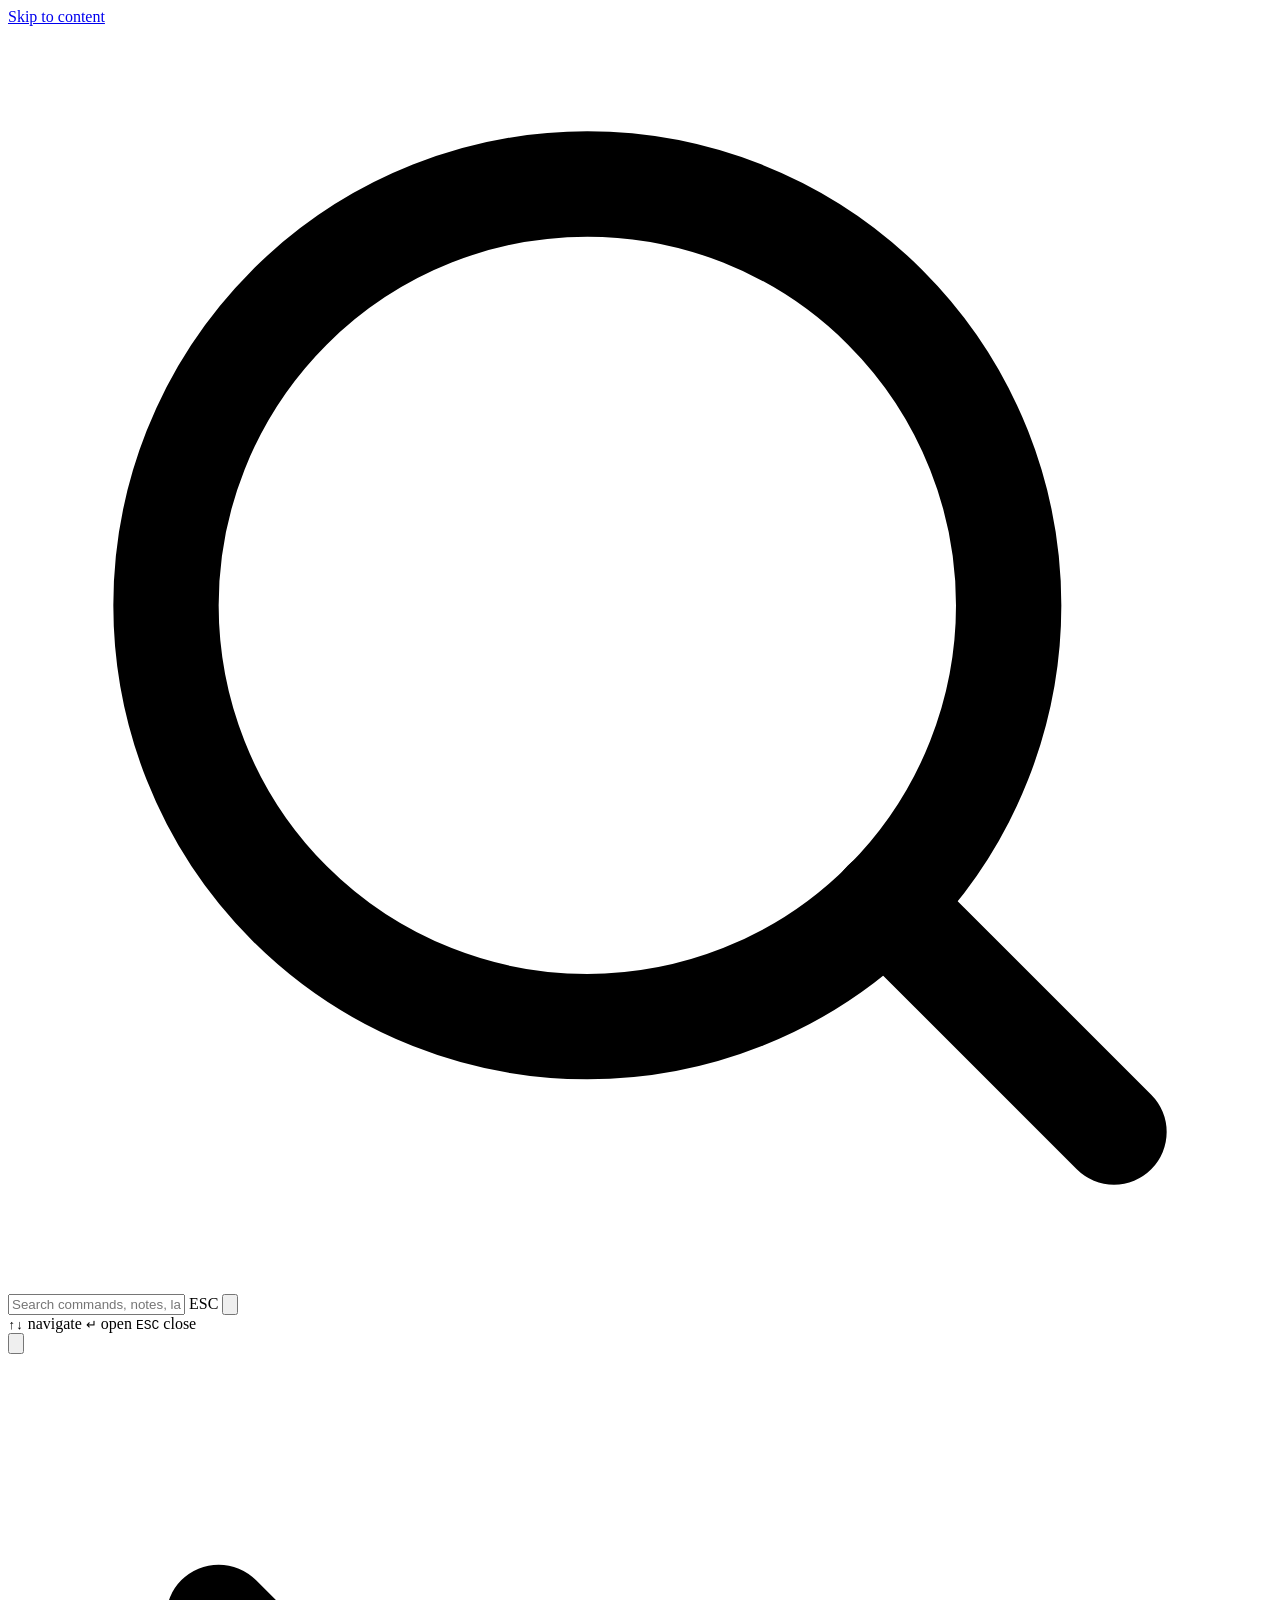
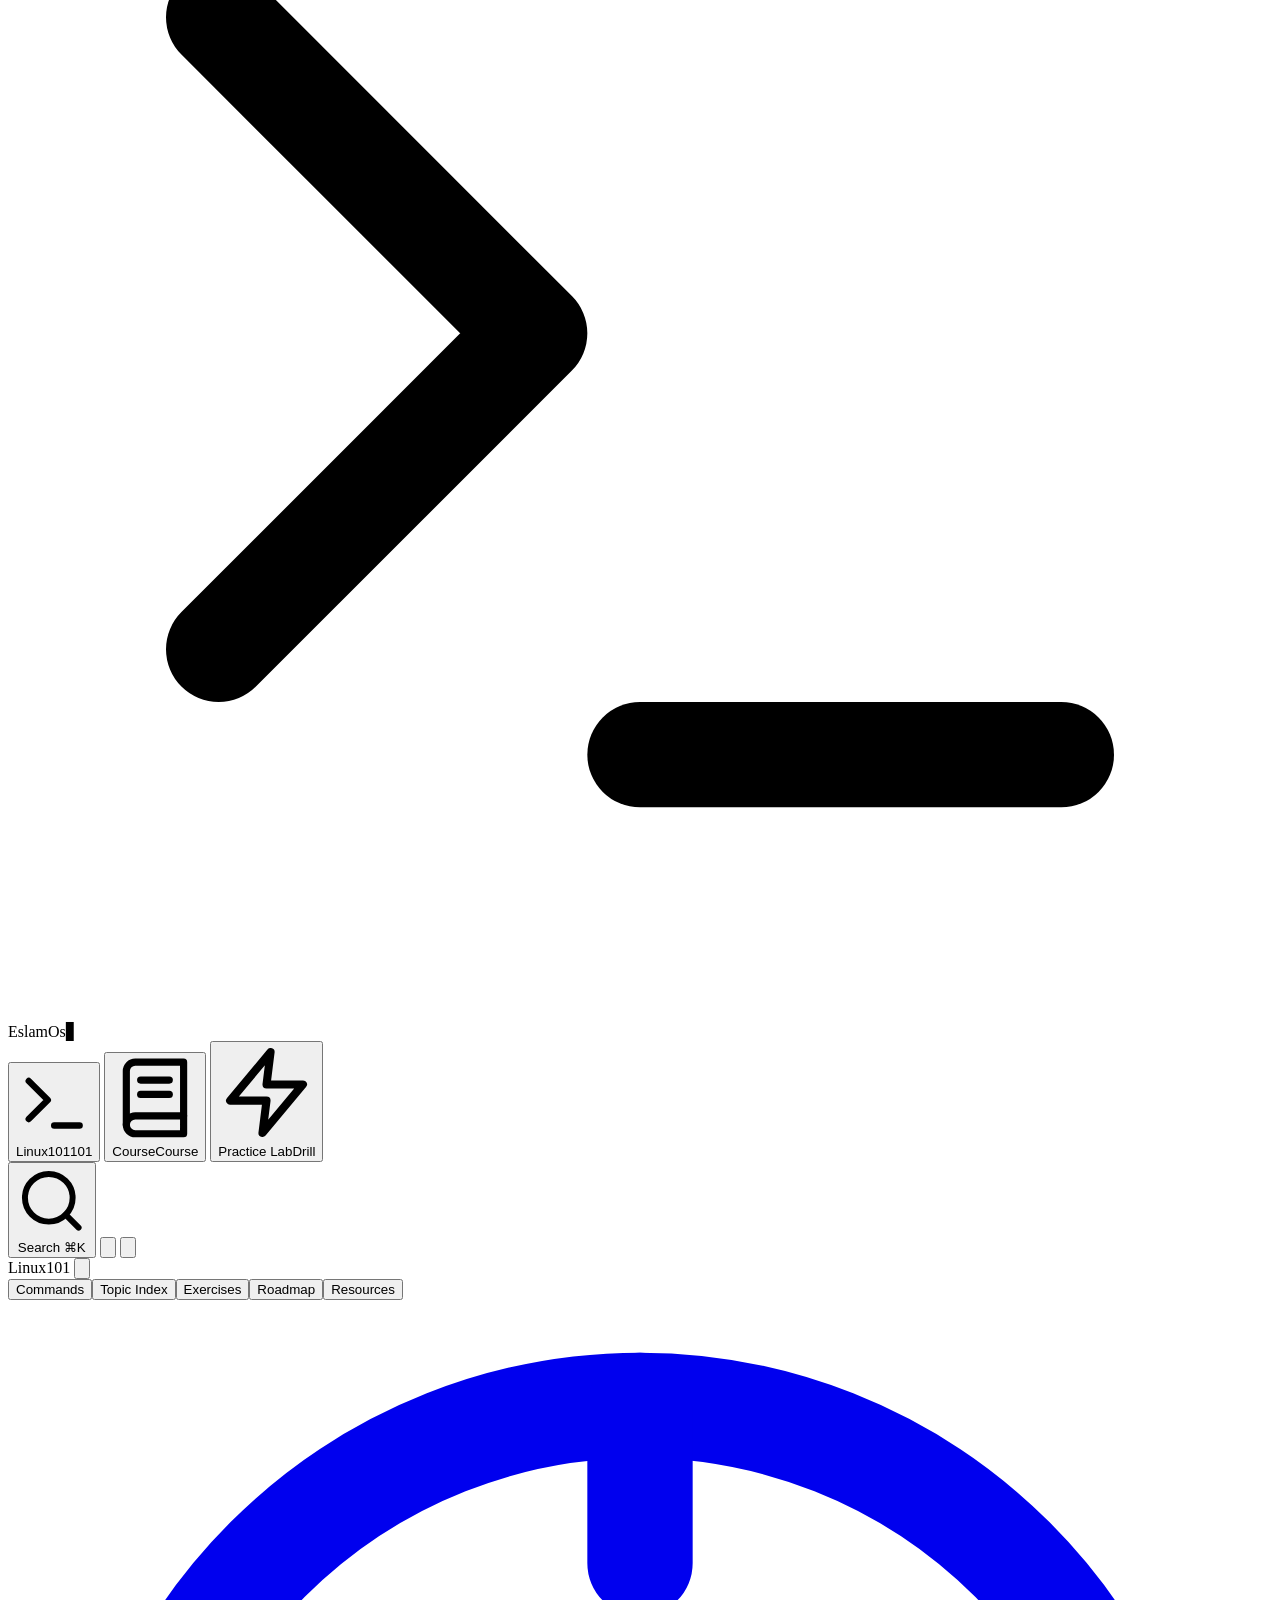
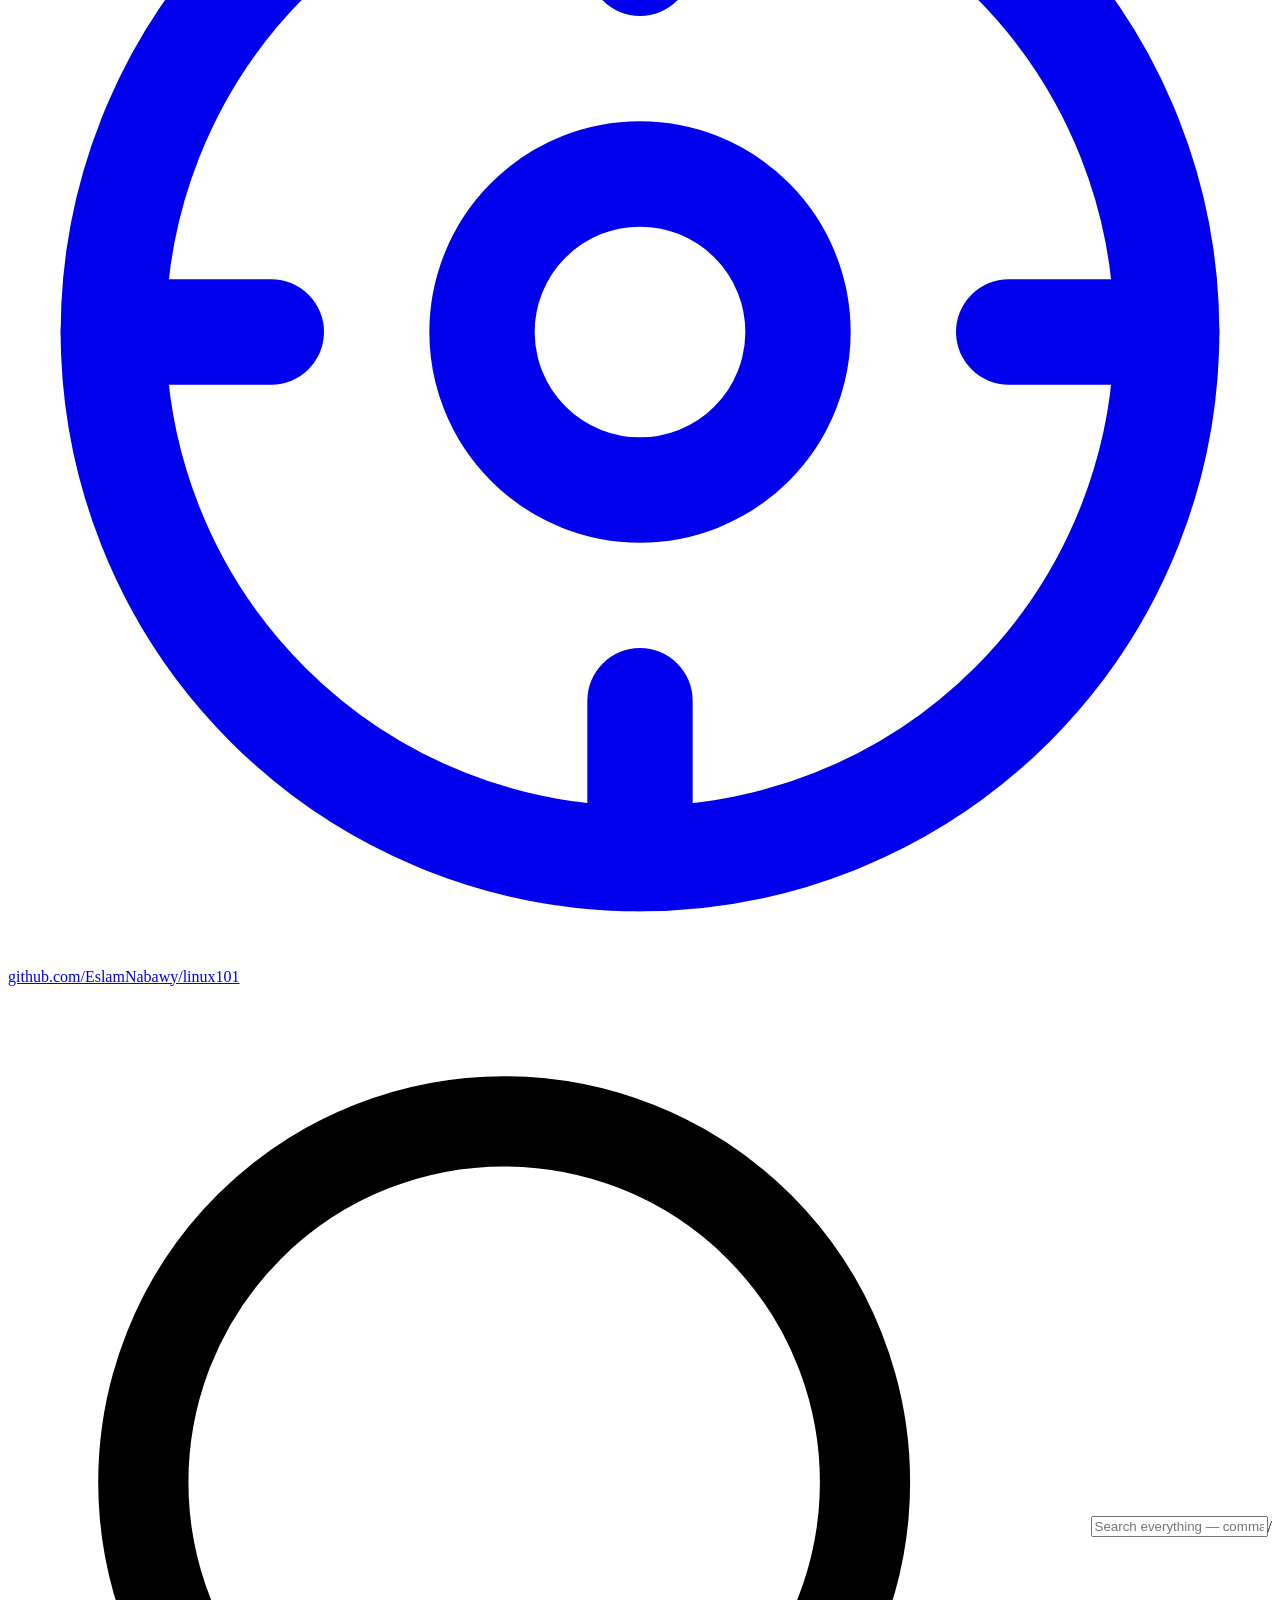
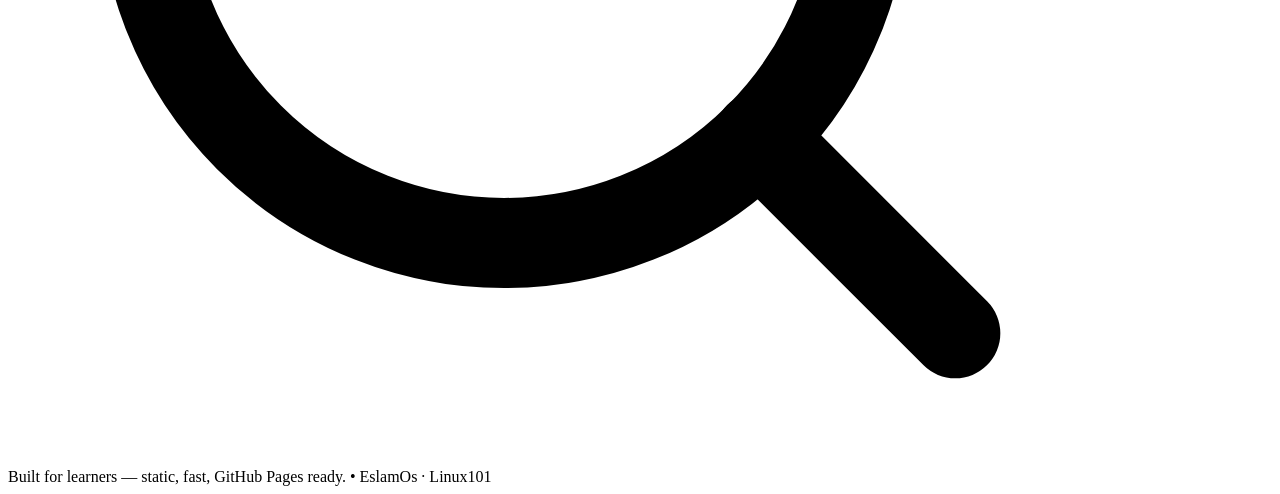
==== index.html @ 1d736158 "refactor: remove all visible NTI traces - index.html/404.html: NTI Linux -> Course, tab NTI -> Cours" ====
<!DOCTYPE html>
<html lang="en" data-theme="dark">
<head>
<meta charset="UTF-8">
<meta name="viewport" content="width=device-width, initial-scale=1.0">
<meta name="description" content="EslamOs - Linux101 cheat sheet, commands bank, Course course (RH124), labs, drills and curated resources. Learn and reference essential Linux commands.">
<meta name="author" content="EslamOs">
<meta name="theme-color" content="#0d1117">
<meta name="color-scheme" content="dark light">
<meta property="og:title" content="EslamOs - Linux101 & Course Course">
<meta property="og:description" content="Linux101 commands, Linux course notes (Day 1 & 2), labs, drills and curated resources — all static, all searchable.">
<meta property="og:type" content="website">
<meta property="og:url" content="https://eslamnabawy.github.io/linux101/">
<meta property="og:image" content="https://eslamnabawy.github.io/linux101/assets/og-image.svg">
<meta name="twitter:card" content="summary_large_image">
<meta name="twitter:title" content="EslamOs - Linux101 & Course">
<meta name="twitter:description" content="Linux commands, course notes, labs, drills — searchable & printable.">
<link rel="canonical" href="https://eslamnabawy.github.io/linux101/">
<title>EslamOs - Linux101 & Course Course</title>
<link rel="icon" href="data:image/svg+xml,%3Csvg xmlns='http://www.w3.org/2000/svg' viewBox='0 0 24 24' fill='none' stroke='%2339d353' stroke-width='2' stroke-linecap='round' stroke-linejoin='round'%3E%3Cpolyline points='4 17 10 11 4 5'/%3E%3Cline x1='12' y1='19' x2='20' y2='19'/%3E%3C/svg%3E">
<link rel="preconnect" href="https://fonts.googleapis.com">
<link rel="preconnect" href="https://fonts.gstatic.com" crossorigin>
<link rel="stylesheet" href="https://fonts.googleapis.com/css2?family=Inter:wght@400;500;600;700;800&family=JetBrains+Mono:wght@400;500;700&family=Noto+Sans+Arabic:wght@400;500&display=swap">
<link rel="preload" href="assets/js/data-lite.js?v=32" as="script">
<link rel="stylesheet" href="assets/css/styles.css?v=32">
</head>
<body>
<a class="skip-link" href="#content">Skip to content</a>

<!-- Cool cursor - premium dot + ring, hidden on touch/reduced-motion -->
<div class="cursor-dot" id="cursorDot" aria-hidden="true"></div>
<div class="cursor-ring" id="cursorRing" aria-hidden="true"></div>

<div class="overlay" id="overlay" tabindex="-1" aria-hidden="true"></div>

<!-- Spotlight overlay search -->
<div class="spotlight" id="spotlight" aria-hidden="true" role="dialog" aria-modal="true" aria-labelledby="spotlightTitle">
  <div class="spotlight-backdrop" data-action="close-spotlight"></div>
  <div class="spotlight-panel" role="document">
    <div class="spotlight-header">
      <svg class="spotlight-icon" viewBox="0 0 24 24" fill="none" stroke="currentColor" stroke-width="2" stroke-linecap="round" stroke-linejoin="round" aria-hidden="true"><circle cx="11" cy="11" r="8"/><line x1="21" y1="21" x2="16.65" y2="16.65"/></svg>
      <input type="text" class="spotlight-input" id="spotlightInput" placeholder="Search commands, notes, labs, drills…" aria-label="Search everything" autocomplete="off" spellcheck="false">
      <span class="spotlight-kbd" aria-hidden="true">ESC</span>
      <button class="spotlight-close" data-action="close-spotlight" aria-label="Close search">
        <svg viewBox="0 0 24 24" fill="none" stroke="currentColor" stroke-width="2" stroke-linecap="round" stroke-linejoin="round"><line x1="18" y1="6" x2="6" y2="18"/><line x1="6" y1="6" x2="18" y2="18"/></svg>
      </button>
    </div>
    <div class="spotlight-meta" id="spotlightMeta" aria-live="polite"></div>
    <div class="spotlight-results" id="spotlightResults" role="listbox" aria-label="Search results"></div>
    <div class="spotlight-footer">
      <span><kbd>↑</kbd><kbd>↓</kbd> navigate</span>
      <span><kbd>↵</kbd> open</span>
      <span><kbd>ESC</kbd> close</span>
    </div>
  </div>
</div>

<div class="app">
  <header class="topbar">
    <div class="topbar-left">
      <button class="menu-btn" id="menuBtn" aria-label="Toggle navigation" aria-expanded="false" aria-controls="sidebar">
        <svg viewBox="0 0 24 24" fill="none" stroke="currentColor" stroke-width="2" stroke-linecap="round" stroke-linejoin="round" aria-hidden="true"><line x1="3" y1="6" x2="21" y2="6"/><line x1="3" y1="12" x2="21" y2="12"/><line x1="3" y1="18" x2="21" y2="18"/></svg>
      </button>
      <div class="logo" data-action="switch-tab" data-tab="linux101" role="button" tabindex="0" aria-label="Go to Linux101">
        <div class="logo-icon">
          <svg viewBox="0 0 24 24" fill="none" stroke="currentColor" stroke-width="2" stroke-linecap="round" stroke-linejoin="round" aria-hidden="true">
            <polyline points="4 17 10 11 4 5"></polyline>
            <line x1="12" y1="19" x2="20" y2="19"></line>
          </svg>
        </div>
        <div class="logo-text">Eslam<span>Os</span><span class="cursor-blink" aria-hidden="true">▋</span></div>
      </div>
    </div>

    <nav class="tabs" id="tabs" role="tablist" aria-label="Primary">
      <button class="tab" data-tab="linux101" role="tab" aria-selected="false" tabindex="-1"><span class="tab-icon" aria-hidden="true"><svg viewBox="0 0 24 24" fill="none" stroke="currentColor" stroke-width="2" stroke-linecap="round" stroke-linejoin="round"><polyline points="4 17 10 11 4 5"/><line x1="12" y1="19" x2="20" y2="19"/></svg></span><span class="tab-long">Linux101</span><span class="tab-short">101</span></button>
      <button class="tab" data-tab="course" role="tab" aria-selected="false" tabindex="-1"><span class="tab-icon" aria-hidden="true"><svg viewBox="0 0 24 24" fill="none" stroke="currentColor" stroke-width="2" stroke-linecap="round" stroke-linejoin="round"><path d="M4 19.5A2.5 2.5 0 0 1 6.5 17H20"/><path d="M6.5 2H20v20H6.5A2.5 2.5 0 0 1 4 19.5v-15A2.5 2.5 0 0 1 6.5 2z"/><line x1="8" y1="7" x2="16" y2="7"/><line x1="8" y1="11" x2="16" y2="11"/></svg></span><span class="tab-long">Course</span><span class="tab-short">Course</span></button>
      <button class="tab" data-tab="quiz" role="tab" aria-selected="false" tabindex="-1"><span class="tab-icon" aria-hidden="true"><svg viewBox="0 0 24 24" fill="none" stroke="currentColor" stroke-width="2" stroke-linecap="round" stroke-linejoin="round"><polygon points="13 2 3 14 12 14 11 22 21 10 12 10 13 2"/></svg></span><span class="tab-long">Practice Lab</span><span class="tab-short">Drill</span></button>
    </nav>

    <div class="topbar-right">
      <button class="search-trigger" id="searchTrigger" aria-label="Open search (press / or Cmd+K)">
        <svg viewBox="0 0 24 24" fill="none" stroke="currentColor" stroke-width="2" stroke-linecap="round" stroke-linejoin="round" aria-hidden="true"><circle cx="11" cy="11" r="8"/><line x1="21" y1="21" x2="16.65" y2="16.65"/></svg>
        <span class="search-trigger-text">Search</span>
        <span class="search-trigger-kbd" aria-hidden="true"><span>⌘</span>K</span>
      </button>
      <button class="icon-btn" id="themeToggle" title="Toggle theme" aria-label="Toggle theme">
        <svg id="themeIcon" viewBox="0 0 24 24" fill="none" stroke="currentColor" stroke-width="2" stroke-linecap="round" stroke-linejoin="round"><path d="M21 12.79A9 9 0 1111.21 3 7 7 0 0021 12.79z"/></svg>
      </button>
      <button class="icon-btn" id="exportBtn" title="Print / Export" aria-label="Print or export">
        <svg viewBox="0 0 24 24" fill="none" stroke="currentColor" stroke-width="2" stroke-linecap="round" stroke-linejoin="round"><path d="M6 9V2h12v7"/><path d="M6 18H4a2 2 0 01-2-2v-5a2 2 0 012-2h16a2 2 0 012 2v5a2 2 0 01-2 2h-2"/><rect x="6" y="14" width="12" height="8"/></svg>
      </button>
    </div>
  </header>

  <div class="layout">
    <aside class="sidebar" id="sidebar" aria-label="Section navigation">
      <div class="sidebar-head">
        <span class="sidebar-eyebrow" id="sidebarEyebrow">Navigate</span>
        <button class="sidebar-collapse" id="sidebarCollapse" aria-label="Collapse sidebar" title="Collapse">
          <svg viewBox="0 0 24 24" fill="none" stroke="currentColor" stroke-width="2" stroke-linecap="round" stroke-linejoin="round"><polyline points="15 18 9 12 15 6"/></svg>
        </button>
      </div>
      <nav class="subnav" id="subnav" aria-label="Subnavigation"></nav>
      <div class="sidebar-footer">
        <div class="sidebar-progress" id="sidebarProgress" aria-hidden="true"></div>
        <a class="sidebar-link" href="https://github.com/EslamNabawy/linux101" target="_blank" rel="noopener">
          <svg viewBox="0 0 24 24" fill="none" stroke="currentColor" stroke-width="2" stroke-linecap="round" stroke-linejoin="round"><circle cx="12" cy="12" r="10"/><circle cx="12" cy="12" r="3"/><path d="M12 2v3M12 19v3M2 12h3M19 12h3"/></svg>
          github.com/EslamNabawy/linux101
        </a>
      </div>
    </aside>

    <div class="content-col">
      <main class="main" id="main">
        <!-- Legacy inline search kept hidden - spotlight is primary; left for no-JS fallback -->
        <div class="search-wrapper is-hidden" id="searchWrapper" aria-hidden="true">
          <div class="search-box">
            <svg viewBox="0 0 24 24" fill="none" stroke="currentColor" stroke-width="2" stroke-linecap="round" stroke-linejoin="round" aria-hidden="true"><circle cx="11" cy="11" r="8"/><line x1="21" y1="21" x2="16.65" y2="16.65"/></svg>
            <input type="text" class="search-input" id="searchInput" placeholder="Search everything — commands, exercises, notes…  (press /)" aria-label="Search everything" autocomplete="off" spellcheck="false">
            <span class="search-kbd" aria-hidden="true">/</span>
          </div>
        </div>

        <div id="content" tabindex="-1"></div>
      </main>
      <footer class="site-footer">
        <span>Built for learners — static, fast, GitHub Pages ready.</span>
        <span class="site-footer-dot">•</span>
        <span>EslamOs · Linux101</span>
      </footer>
    </div>
  </div>
</div>

<script src="assets/js/data-lite.js?v=32" defer></script>
<script src="assets/js/app.js?v=32" defer></script>
</body>
</html>
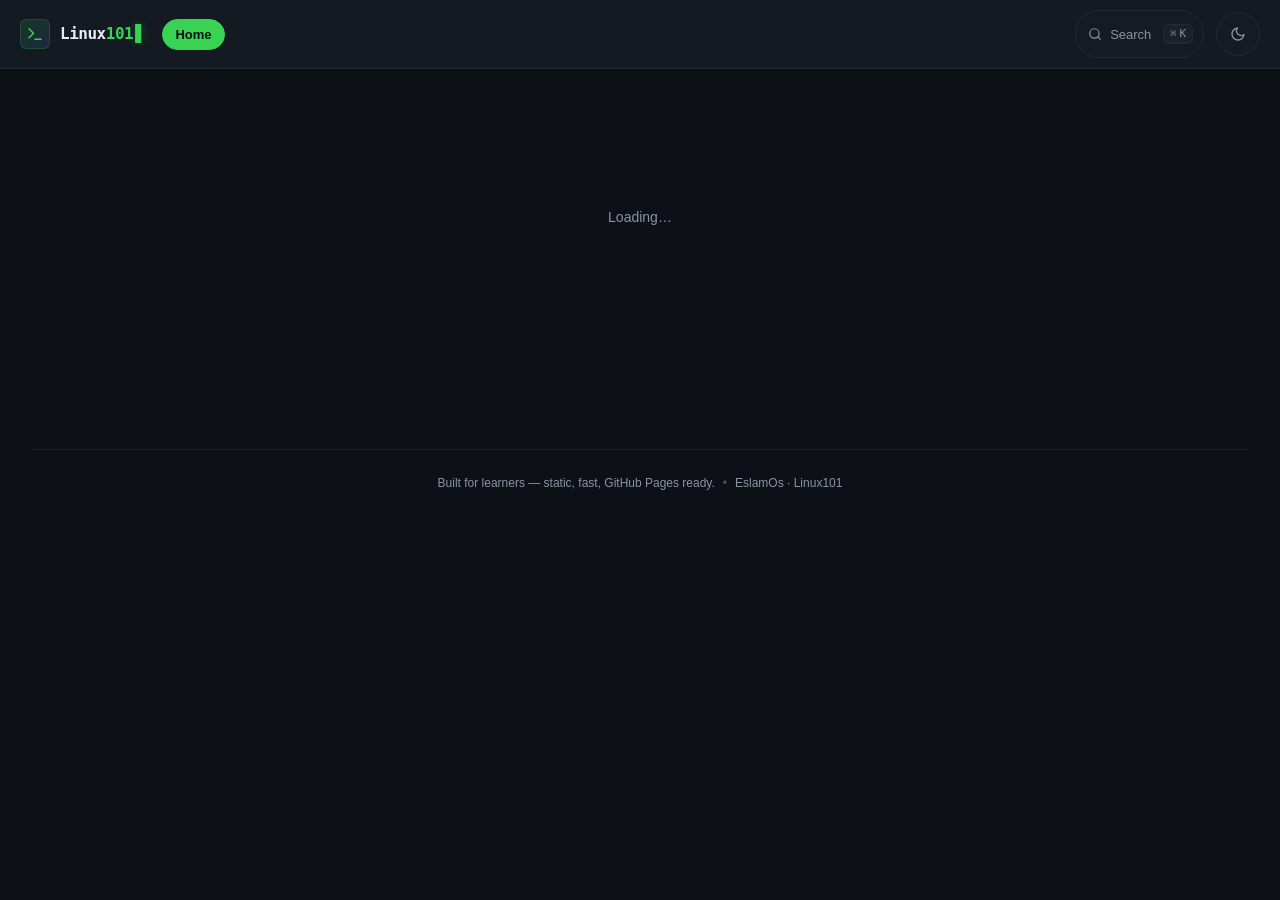
==== commit f803e838: "feat(nav): Home-first redesign - Replace permanent sidebar + crowded topbar with minimal header (Lin" ====
--- a/index.html
+++ b/index.html
@@ -58,26 +58,17 @@
 <div class="app">
   <header class="topbar">
     <div class="topbar-left">
-      <button class="menu-btn" id="menuBtn" aria-label="Toggle navigation" aria-expanded="false" aria-controls="sidebar">
-        <svg viewBox="0 0 24 24" fill="none" stroke="currentColor" stroke-width="2" stroke-linecap="round" stroke-linejoin="round" aria-hidden="true"><line x1="3" y1="6" x2="21" y2="6"/><line x1="3" y1="12" x2="21" y2="12"/><line x1="3" y1="18" x2="21" y2="18"/></svg>
-      </button>
-      <div class="logo" data-action="switch-tab" data-tab="linux101" role="button" tabindex="0" aria-label="Go to Linux101">
+      <div class="logo" data-action="go-home" role="button" tabindex="0" aria-label="Go to Home">
         <div class="logo-icon">
           <svg viewBox="0 0 24 24" fill="none" stroke="currentColor" stroke-width="2" stroke-linecap="round" stroke-linejoin="round" aria-hidden="true">
             <polyline points="4 17 10 11 4 5"></polyline>
             <line x1="12" y1="19" x2="20" y2="19"></line>
           </svg>
         </div>
-        <div class="logo-text">Eslam<span>Os</span><span class="cursor-blink" aria-hidden="true">▋</span></div>
+        <div class="logo-text">Linux<span>101</span><span class="cursor-blink" aria-hidden="true">▋</span></div>
       </div>
+      <button class="home-link" id="homeBtn" data-action="go-home" aria-label="Go to Home">Home</button>
     </div>
-
-    <nav class="tabs" id="tabs" role="tablist" aria-label="Primary">
-      <button class="tab" data-tab="linux101" role="tab" aria-selected="false" tabindex="-1"><span class="tab-icon" aria-hidden="true"><svg viewBox="0 0 24 24" fill="none" stroke="currentColor" stroke-width="2" stroke-linecap="round" stroke-linejoin="round"><polyline points="4 17 10 11 4 5"/><line x1="12" y1="19" x2="20" y2="19"/></svg></span><span class="tab-long">Linux101</span><span class="tab-short">101</span></button>
-      <button class="tab" data-tab="course" role="tab" aria-selected="false" tabindex="-1"><span class="tab-icon" aria-hidden="true"><svg viewBox="0 0 24 24" fill="none" stroke="currentColor" stroke-width="2" stroke-linecap="round" stroke-linejoin="round"><path d="M4 19.5A2.5 2.5 0 0 1 6.5 17H20"/><path d="M6.5 2H20v20H6.5A2.5 2.5 0 0 1 4 19.5v-15A2.5 2.5 0 0 1 6.5 2z"/><line x1="8" y1="7" x2="16" y2="7"/><line x1="8" y1="11" x2="16" y2="11"/></svg></span><span class="tab-long">Course</span><span class="tab-short">Course</span></button>
-      <button class="tab" data-tab="quiz" role="tab" aria-selected="false" tabindex="-1"><span class="tab-icon" aria-hidden="true"><svg viewBox="0 0 24 24" fill="none" stroke="currentColor" stroke-width="2" stroke-linecap="round" stroke-linejoin="round"><polygon points="13 2 3 14 12 14 11 22 21 10 12 10 13 2"/></svg></span><span class="tab-long">Practice Lab</span><span class="tab-short">Drill</span></button>
-    </nav>
-
     <div class="topbar-right">
       <button class="search-trigger" id="searchTrigger" aria-label="Open search (press / or Cmd+K)">
         <svg viewBox="0 0 24 24" fill="none" stroke="currentColor" stroke-width="2" stroke-linecap="round" stroke-linejoin="round" aria-hidden="true"><circle cx="11" cy="11" r="8"/><line x1="21" y1="21" x2="16.65" y2="16.65"/></svg>
@@ -87,31 +78,11 @@
       <button class="icon-btn" id="themeToggle" title="Toggle theme" aria-label="Toggle theme">
         <svg id="themeIcon" viewBox="0 0 24 24" fill="none" stroke="currentColor" stroke-width="2" stroke-linecap="round" stroke-linejoin="round"><path d="M21 12.79A9 9 0 1111.21 3 7 7 0 0021 12.79z"/></svg>
       </button>
-      <button class="icon-btn" id="exportBtn" title="Print / Export" aria-label="Print or export">
-        <svg viewBox="0 0 24 24" fill="none" stroke="currentColor" stroke-width="2" stroke-linecap="round" stroke-linejoin="round"><path d="M6 9V2h12v7"/><path d="M6 18H4a2 2 0 01-2-2v-5a2 2 0 012-2h16a2 2 0 012 2v5a2 2 0 01-2 2h-2"/><rect x="6" y="14" width="12" height="8"/></svg>
-      </button>
     </div>
   </header>
 
-  <div class="layout">
-    <aside class="sidebar" id="sidebar" aria-label="Section navigation">
-      <div class="sidebar-head">
-        <span class="sidebar-eyebrow" id="sidebarEyebrow">Navigate</span>
-        <button class="sidebar-collapse" id="sidebarCollapse" aria-label="Collapse sidebar" title="Collapse">
-          <svg viewBox="0 0 24 24" fill="none" stroke="currentColor" stroke-width="2" stroke-linecap="round" stroke-linejoin="round"><polyline points="15 18 9 12 15 6"/></svg>
-        </button>
-      </div>
-      <nav class="subnav" id="subnav" aria-label="Subnavigation"></nav>
-      <div class="sidebar-footer">
-        <div class="sidebar-progress" id="sidebarProgress" aria-hidden="true"></div>
-        <a class="sidebar-link" href="https://github.com/EslamNabawy/linux101" target="_blank" rel="noopener">
-          <svg viewBox="0 0 24 24" fill="none" stroke="currentColor" stroke-width="2" stroke-linecap="round" stroke-linejoin="round"><circle cx="12" cy="12" r="10"/><circle cx="12" cy="12" r="3"/><path d="M12 2v3M12 19v3M2 12h3M19 12h3"/></svg>
-          github.com/EslamNabawy/linux101
-        </a>
-      </div>
-    </aside>
-
-    <div class="content-col">
+  <div class="layout layout--home-first" id="layout">
+    <div class="content-col content-col--full" id="contentCol">
       <main class="main" id="main">
         <!-- Legacy inline search kept hidden - spotlight is primary; left for no-JS fallback -->
         <div class="search-wrapper is-hidden" id="searchWrapper" aria-hidden="true">
--- a/assets/css/styles.css
+++ b/assets/css/styles.css
@@ -0,0 +1,3180 @@
+
+/* ===== Reset & Base ===== */
+*, *::before, *::after { box-sizing: border-box; margin: 0; padding: 0; }
+
+:root {
+  --font-mono: 'JetBrains Mono', 'Fira Code', 'SF Mono', 'Cascadia Code', Consolas, monospace;
+  --font-sans: 'Inter', -apple-system, BlinkMacSystemFont, 'Segoe UI', Helvetica, Arial, sans-serif;
+  --font-body: 'Inter', -apple-system, BlinkMacSystemFont, 'Segoe UI', sans-serif;
+  --font-arabic: 'Noto Sans Arabic', 'Tahoma', sans-serif;
+  --radius: 6px;
+  --radius-sm: 4px;
+  --transition: 180ms cubic-bezier(0.4, 0, 0.2, 1);
+  --topbar-h: 54px;
+  --search-h: 0px;
+}
+@media (max-width: 860px) { :root { --topbar-h: 108px; } }
+
+/* Dark theme (default) — text-dim bumped to 4.6:1 for WCAG AA */
+[data-theme="dark"] {
+  --bg: #0d1117;
+  --bg-elevated: #151b23;
+  --bg-secondary: #151b23;
+  --bg-tertiary: #1c2128;
+  --bg-hover: #21262d;
+  --bg-code: #0a0e14;
+  --border: #232a34;
+  --border-muted: #21262d;
+  --text: #e6edf3;
+  --text-muted: #8b949e;
+  --text-dim: #8b949e;
+  --accent: #39d353;
+  --accent-dim: rgba(57, 211, 83, 0.15);
+  --accent-glow: rgba(57, 211, 83, 0.25);
+  --accent-alt: #58a6ff;
+  --path-token: #79c0ff;
+  --warn: #d29922;
+  --warning: #d29922;
+  --warning-bg: rgba(210, 153, 34, 0.1);
+  --danger: #f85149;
+  --danger-bg: rgba(248, 81, 73, 0.1);
+  --success: #3fb950;
+  --success-bg: rgba(63, 185, 80, 0.1);
+  --code-bg: #0a0e14;
+  --shadow: 0 2px 8px rgba(0,0,0,0.3);
+}
+
+/* Light theme */
+[data-theme="light"] {
+  --bg: #ffffff;
+  --bg-elevated: #f6f8fa;
+  --bg-secondary: #f6f8fa;
+  --bg-tertiary: #eaeef2;
+  --bg-hover: #e8eaed;
+  --bg-code: #f0f2f5;
+  --border: #d0d7de;
+  --border-muted: #e8eaed;
+  --text: #1f2328;
+  --text-muted: #59636e;
+  --text-dim: #818b98;
+  --accent: #1a7f37;
+  --accent-dim: rgba(26, 127, 55, 0.1);
+  --accent-glow: rgba(26, 127, 55, 0.2);
+  --accent-alt: #0969da;
+  --path-token: #0550ae;
+  --warn: #9a6700;
+  --warning: #9a6700;
+  --warning-bg: rgba(154, 103, 0, 0.08);
+  --danger: #cf222e;
+  --danger-bg: rgba(207, 34, 46, 0.08);
+  --success: #1a7f37;
+  --success-bg: rgba(26, 127, 55, 0.08);
+  --code-bg: #f0f2f5;
+  --shadow: 0 2px 8px rgba(0,0,0,0.08);
+}
+
+/* Midnight — extra dark (OLED navy, cyan accent) */
+[data-theme="midnight"] {
+  --bg: #02040a;
+  --bg-elevated: #0a0f1e;
+  --bg-secondary: #0a0f1e;
+  --bg-tertiary: #111c2e;
+  --bg-hover: #162544;
+  --bg-code: #05080f;
+  --border: #1c2e4a;
+  --border-muted: #142038;
+  --text: #e6edf3;
+  --text-muted: #8a9bb5;
+  --text-dim: #6e7f9a;
+  --accent: #00d1ff;
+  --accent-dim: rgba(0, 209, 255, 0.12);
+  --accent-glow: rgba(0, 209, 255, 0.22);
+  --accent-alt: #7c86ff;
+  --path-token: #7ee787;
+  --warn: #d29922;
+  --warning: #d29922;
+  --warning-bg: rgba(210, 153, 34, 0.12);
+  --danger: #ff7b72;
+  --danger-bg: rgba(255, 123, 114, 0.1);
+  --success: #3fb950;
+  --success-bg: rgba(63, 185, 80, 0.12);
+  --code-bg: #05080f;
+  --shadow: 0 4px 16px rgba(0,0,0,0.5);
+}
+
+/* Paper — extra light (warm paper, amber accent) — text-dim 4.5:1 fix */
+[data-theme="paper"] {
+  --bg: #fdfcf7;
+  --bg-elevated: #f7f3e8;
+  --bg-secondary: #f7f3e8;
+  --bg-tertiary: #efe8d6;
+  --bg-hover: #e8e0cc;
+  --bg-code: #f0ebe0;
+  --border: #e0d5bd;
+  --border-muted: #ece2cc;
+  --text: #1e1c18;
+  --text-muted: #6e6252;
+  --text-dim: #7a6f5c;
+  --accent: #b45309;
+  --accent-dim: rgba(180, 83, 9, 0.1);
+  --accent-glow: rgba(180, 83, 9, 0.18);
+  --accent-alt: #8250df;
+  --path-token: #0550ae;
+  --warn: #9a6700;
+  --warning: #9a6700;
+  --warning-bg: rgba(154, 103, 0, 0.08);
+  --danger: #cf222e;
+  --danger-bg: rgba(207, 34, 46, 0.08);
+  --success: #1a7f37;
+  --success-bg: rgba(26, 127, 55, 0.08);
+  --code-bg: #f0ebe0;
+  --shadow: 0 2px 8px rgba(0,0,0,0.06);
+}
+
+:focus-visible { outline: 2px solid var(--accent-alt); outline-offset: 2px; }
+@media (prefers-reduced-motion: reduce) {
+  *, *::before, *::after { animation-duration: 0.01ms !important; animation-iteration-count: 1 !important; transition-duration: 0.01ms !important; scroll-behavior: auto !important; }
+  .cursor-blink { animation: none !important; }
+}
+.skip-link {
+  position: absolute; left: -9999px; top: 8px; z-index: 9999;
+  background: var(--bg-elevated); color: var(--text); border: 1px solid var(--accent); padding: 8px 14px; border-radius: var(--radius);
+  font-weight: 600; text-decoration: none;
+}
+.skip-link:focus { left: 12px; }
+body {
+  font-family: var(--font-sans);
+  background: var(--bg);
+  color: var(--text);
+  font-size: 14px;
+  line-height: 1.5;
+  -webkit-font-smoothing: antialiased;
+  transition: background var(--transition), color var(--transition);
+}
+
+/* ===== Layout ===== */
+.app {
+  display: grid;
+  grid-template-columns: 260px 1fr;
+  min-height: 100vh;
+}
+
+/* ===== Sidebar ===== */
+.sidebar {
+  background: var(--bg-secondary);
+  border-right: 1px solid var(--border);
+  padding: 20px 0;
+  position: sticky;
+  top: 0;
+  height: 100vh;
+  display: flex;
+  flex-direction: column;
+  overflow-y: auto;
+}
+
+.logo {
+  padding: 0 20px 20px;
+  border-bottom: 1px solid var(--border-muted);
+  display: flex;
+  align-items: center;
+  gap: 10px;
+}
+
+.logo-icon {
+  width: 32px;
+  height: 32px;
+  background: var(--accent-dim);
+  border-radius: var(--radius);
+  display: flex;
+  align-items: center;
+  justify-content: center;
+  flex-shrink: 0;
+}
+
+.logo-icon svg { width: 18px; height: 18px; color: var(--accent); }
+
+.logo-text {
+  font-family: var(--font-mono);
+  font-weight: 700;
+  font-size: 15px;
+  color: var(--text);
+  line-height: 1.2;
+}
+
+.logo-text span { color: var(--accent); }
+
+.nav {
+  padding: 16px 12px;
+  flex: 1;
+}
+
+.nav-item {
+  display: flex;
+  align-items: center;
+  gap: 10px;
+  padding: 8px 12px;
+  border-radius: var(--radius-sm);
+  cursor: pointer;
+  color: var(--text-muted);
+  font-size: 13px;
+  font-weight: 500;
+  transition: all var(--transition);
+  margin-bottom: 2px;
+  border: none;
+  background: none;
+  width: 100%;
+  text-align: left;
+  font-family: var(--font-sans);
+}
+
+.nav-item:hover { background: var(--bg-hover); color: var(--text); }
+
+.nav-item.active {
+  background: var(--accent-dim);
+  color: var(--accent);
+}
+
+.nav-item svg { width: 16px; height: 16px; flex-shrink: 0; }
+
+.sidebar-footer {
+  padding: 12px 20px;
+  border-top: 1px solid var(--border-muted);
+}
+
+.theme-toggle {
+  display: flex;
+  align-items: center;
+  justify-content: space-between;
+  width: 100%;
+  padding: 8px 12px;
+  border-radius: var(--radius-sm);
+  cursor: pointer;
+  color: var(--text-muted);
+  font-size: 13px;
+  background: none;
+  border: none;
+  font-family: var(--font-sans);
+}
+
+.theme-toggle:hover { background: var(--bg-hover); color: var(--text); }
+
+.theme-toggle svg { width: 16px; height: 16px; }
+
+/* ===== Main Content ===== */
+.main {
+  padding: 0 40px 80px;
+  max-width: 100%;
+  width: 100%;
+  margin: 0 auto;
+  min-width: 0;
+  overflow: visible;
+}
+
+/* ===== Search Bar ===== */
+.search-wrapper {
+  position: sticky;
+  top: 0;
+  background: var(--bg);
+  padding: 0 0 20px;
+  z-index: 50;
+  margin-bottom: 8px;
+  transition: transform 200ms ease, opacity 200ms ease;
+  will-change: transform;
+}
+.search-wrapper.search-hidden { transform: translateY(-120%); opacity: 0; pointer-events: none; }
+.search-wrapper.search-expanded { top: var(--topbar-h); }
+
+/* Mobile: minimized search is always accessible; expanded state takes full width */
+@media (max-width: 860px){
+  .search-wrapper{ position: relative; top: auto; padding: 12px; }
+  .search-wrapper.search-expanded{ top: var(--topbar-h); left: 0; right: 0; transform: none; opacity: 1; }
+  .search-box{ width: 100%; max-width: 90%; }
+  .search-input{ width: 100%; padding: 14px 16px; font-size: 16px; }
+  .search-trigger{ display: block; }
+  .search-wrapper.is-hidden{ display: block !important; }
+}
+
+.search-box {
+  position: relative;
+  display: flex;
+  align-items: center;
+}
+
+.search-box svg {
+  position: absolute;
+  left: 14px;
+  width: 16px;
+  height: 16px;
+  color: var(--text-dim);
+  pointer-events: none;
+}
+
+.search-input {
+  flex: 1;
+  padding: 10px 60px 10px 42px;
+  background: var(--bg-secondary);
+  border: 1px solid var(--border);
+  border-radius: var(--radius);
+  color: var(--text);
+  font-family: var(--font-sans);
+  font-size: 13px;
+  transition: all var(--transition);
+}
+
+.search-input:focus {
+  outline: none;
+  border-color: var(--accent);
+  box-shadow: 0 0 0 3px var(--accent-glow);
+}
+
+.search-input::placeholder { color: var(--text-dim); }
+
+.search-kbd {
+  position: absolute;
+  right: 12px;
+  font-family: var(--font-mono);
+  font-size: 11px;
+  color: var(--text-dim);
+  background: var(--bg-tertiary);
+  border: 1px solid var(--border);
+  border-radius: 3px;
+  padding: 2px 6px;
+  pointer-events: none;
+}
+
+/* ===== View Title ===== */
+.view-title {
+  font-size: 24px;
+  font-weight: 700;
+  margin-bottom: 4px;
+  letter-spacing: -0.5px;
+}
+
+.view-subtitle {
+  color: var(--text-muted);
+  font-size: 13px;
+  margin-bottom: 18px;
+}
+
+/* ===== Accordion Cards (Shared) ===== */
+.category, .exercise-card, .rh124-card {
+  background: var(--bg-secondary);
+  border: 1px solid var(--border);
+  border-radius: var(--radius);
+  margin-bottom: 16px;
+  overflow: hidden;
+  transition: border-color var(--transition);
+}
+
+.category:hover, .exercise-card:hover, .rh124-card:hover { border-color: var(--text-dim); }
+
+.category-header, .exercise-header, .rh124-header {
+  display: flex;
+  align-items: center;
+  gap: 12px;
+  padding: 14px 18px;
+  cursor: pointer;
+  user-select: none;
+  transition: background var(--transition);
+}
+
+.category-header:hover, .exercise-header:hover, .rh124-header:hover { background: var(--bg-hover); }
+
+.category-icon, .exercise-icon, .rh124-icon {
+  width: 32px;
+  height: 32px;
+  border-radius: var(--radius-sm);
+  display: flex;
+  align-items: center;
+  justify-content: center;
+  background: var(--accent-dim);
+  flex-shrink: 0;
+}
+
+.category-icon svg, .exercise-icon svg, .rh124-icon svg { width: 16px; height: 16px; color: var(--accent); }
+
+.category-title, .exercise-title, .rh124-title {
+  font-size: 14px;
+  font-weight: 600;
+  flex: 1;
+}
+
+.category-count {
+  font-size: 11px;
+  color: var(--text-dim);
+  font-family: var(--font-mono);
+  background: var(--bg-tertiary);
+  padding: 2px 8px;
+  border-radius: 10px;
+}
+
+.chevron {
+  width: 16px;
+  height: 16px;
+  color: var(--text-dim);
+  transition: transform var(--transition);
+}
+
+.category.collapsed .chevron, .exercise-card.collapsed .chevron, .rh124-card.collapsed .chevron { transform: rotate(-90deg); }
+
+.category-body, .exercise-body, .rh124-body {
+  padding: 16px 18px;
+  display: block;
+}
+
+.category.collapsed .category-body, .exercise-card.collapsed .exercise-body, .rh124-card.collapsed .rh124-body { display: none; }
+
+/* ===== Command Row ===== */
+.cmd-row {
+  padding: 14px 0;
+  border-top: 1px solid var(--border-muted);
+}
+
+.cmd-row:first-child { border-top: none; }
+
+.cmd-grid {
+  display: grid;
+  grid-template-columns: 160px 1fr;
+  gap: 16px;
+  align-items: start;
+}
+
+.cmd-name {
+  font-family: var(--font-mono);
+  font-size: 13px;
+  font-weight: 600;
+  color: var(--accent);
+  padding-top: 2px;
+}
+
+.cmd-desc {
+  font-size: 13px;
+  color: var(--text);
+  margin-bottom: 8px;
+}
+
+/* ===== Code Blocks ===== */
+.cmd-example, .link-code, .exercise-code {
+  position: relative;
+  background: var(--code-bg);
+  border: 1px solid var(--border-muted);
+  border-radius: var(--radius-sm);
+  padding: 8px 36px 8px 12px;
+  font-family: var(--font-mono);
+  font-size: 12px;
+  color: var(--text-muted);
+  overflow-x: auto;
+  white-space: nowrap;
+  margin: 8px 0;
+}
+
+.cmd-example .cmd-token, .link-code .cmd-token, .exercise-code .cmd-token { color: var(--accent); }
+.cmd-example .flag-token, .link-code .flag-token, .exercise-code .flag-token { color: var(--text-dim); }
+.cmd-example .path-token, .link-code .path-token, .exercise-code .path-token { color: var(--path-token); }
+.cmd-example .str-token, .link-code .str-token, .exercise-code .str-token { color: var(--warning); }
+.cmd-example .comment-token, .link-code .comment-token, .exercise-code .comment-token { color: var(--text-dim); font-style: italic; }
+
+.copy-btn {
+  position: absolute;
+  top: 6px;
+  right: 6px;
+  background: var(--bg-tertiary);
+  border: 1px solid var(--border);
+  cursor: pointer;
+  padding: 4px 6px;
+  border-radius: 3px;
+  color: var(--text-dim);
+  opacity: 0;
+  transition: all var(--transition);
+  min-width: 32px; min-height: 32px; display: grid; place-items: center;
+}
+@media (max-width: 860px) {
+  .copy-btn { min-width: 36px; min-height: 36px; }
+}
+.cmd-example:hover .copy-btn, .link-code:hover .copy-btn, .exercise-code:hover .copy-btn,
+.cmd-example:focus-within .copy-btn, .copy-btn:focus-visible { opacity: 1; }
+.copy-btn:hover { background: var(--bg-hover); color: var(--text); }
+.copy-btn:focus-visible { opacity: 1; outline: 2px solid var(--accent-alt); outline-offset: 2px; }
+.copy-btn svg { width: 14px; height: 14px; display: block; }
+.copy-btn.copied { color: var(--accent); opacity: 1; border-color: var(--accent); }
+@media (pointer: coarse) {
+  /* always visible on touch devices */
+  .copy-btn { opacity: 0.9; }
+}
+
+.cmd-note {
+  margin-top: 10px;
+  padding: 8px 12px;
+  background: var(--warning-bg);
+  border-left: 3px solid var(--warning);
+  border-radius: 0 var(--radius-sm) var(--radius-sm) 0;
+  font-size: 12px;
+  color: var(--text-muted);
+  display: flex;
+  gap: 8px;
+  align-items: flex-start;
+}
+
+.cmd-note svg {
+  width: 14px;
+  height: 14px;
+  color: var(--warning);
+  flex-shrink: 0;
+  margin-top: 1px;
+}
+
+/* ===== Highlight ===== */
+mark {
+  background: var(--accent-dim);
+  color: var(--accent);
+  border-radius: 2px;
+  padding: 0 1px;
+}
+
+/* ===== No Results ===== */
+.no-results {
+  text-align: center;
+  padding: 60px 20px;
+  color: var(--text-muted);
+}
+
+.no-results svg { width: 48px; height: 48px; margin-bottom: 16px; color: var(--text-dim); }
+.no-results h3 { font-size: 16px; margin-bottom: 4px; color: var(--text); }
+
+/* ===== Links Guide ===== */
+.links-section { margin-bottom: 32px; }
+
+.links-section h3 {
+  font-size: 17px;
+  font-weight: 600;
+  margin-bottom: 12px;
+  display: flex;
+  align-items: center;
+  gap: 8px;
+}
+
+.links-section h3 .badge {
+  font-family: var(--font-mono);
+  font-size: 11px;
+  font-weight: 400;
+  color: var(--accent);
+  background: var(--accent-dim);
+  padding: 2px 8px;
+  border-radius: 10px;
+}
+
+.link-card {
+  background: var(--bg-secondary);
+  border: 1px solid var(--border);
+  border-radius: var(--radius);
+  padding: 20px;
+  margin-bottom: 16px;
+}
+
+.link-card p { margin-bottom: 12px; color: var(--text-muted); font-size: 13px; }
+.link-card ul { margin-left: 20px; margin-bottom: 12px; }
+.link-card li { color: var(--text-muted); font-size: 13px; margin-bottom: 4px; }
+
+.links-diagram {
+  background: var(--bg-secondary);
+  border: 1px solid var(--border);
+  border-radius: var(--radius);
+  padding: 24px;
+  width: 100%;
+  max-width: 680px;
+  min-width: 0;
+  margin: 0 auto 24px;
+  display: flex;
+  justify-content: center;
+}
+
+.links-diagram svg { width: 100%; height: auto; max-width: 100%; min-width: 0; }
+
+.comparison-table {
+  width: 100%;
+  border-collapse: collapse;
+  background: var(--bg-secondary);
+  border: 1px solid var(--border);
+  border-radius: var(--radius);
+  overflow: hidden;
+  font-size: 13px;
+}
+
+.comparison-table th, .comparison-table td {
+  padding: 12px 16px;
+  text-align: left;
+  border-bottom: 1px solid var(--border-muted);
+}
+
+.comparison-table th {
+  background: var(--bg-tertiary);
+  font-weight: 600;
+  font-size: 12px;
+  color: var(--text-muted);
+  text-transform: uppercase;
+  letter-spacing: 0.5px;
+}
+
+.comparison-table td:not(:first-child) {
+  font-family: var(--font-mono);
+  font-size: 12px;
+}
+
+.comparison-table tr:last-child td { border-bottom: none; }
+
+.warning-callout {
+  background: var(--warning-bg);
+  border: 1px solid var(--warning);
+  border-radius: var(--radius);
+  padding: 14px 18px;
+  display: flex;
+  gap: 12px;
+  align-items: flex-start;
+  margin-top: 8px;
+}
+
+.warning-callout svg { width: 18px; height: 18px; color: var(--warning); flex-shrink: 0; margin-top: 1px; }
+.warning-callout p { font-size: 13px; color: var(--text); margin: 0; }
+.warning-callout strong { color: var(--warning); }
+
+/* ===== Course Roadmap ===== */
+.roadmap { position: relative; padding-left: 32px; }
+
+.roadmap::before {
+  content: '';
+  position: absolute;
+  left: 11px;
+  top: 8px;
+  bottom: 8px;
+  width: 2px;
+  background: var(--border);
+}
+
+.module { position: relative; margin-bottom: 16px; }
+
+.module-dot {
+  position: absolute;
+  left: -32px;
+  top: 16px;
+  width: 24px;
+  height: 24px;
+  border-radius: 50%;
+  background: var(--bg-secondary);
+  border: 2px solid var(--border);
+  display: flex;
+  align-items: center;
+  justify-content: center;
+  z-index: 1;
+  transition: all var(--transition);
+}
+
+.module-dot svg { width: 12px; height: 12px; color: var(--text-dim); transition: all var(--transition); }
+
+.module.completed .module-dot { background: var(--accent); border-color: var(--accent); }
+.module.completed .module-dot svg { color: var(--bg); opacity: 1; }
+
+.module-card {
+  background: var(--bg-secondary);
+  border: 1px solid var(--border);
+  border-radius: var(--radius);
+  overflow: hidden;
+  transition: border-color var(--transition);
+}
+
+.module.completed .module-card { border-color: var(--accent); }
+
+.module-header {
+  display: flex;
+  align-items: center;
+  gap: 12px;
+  padding: 14px 18px;
+  cursor: pointer;
+  user-select: none;
+  transition: background var(--transition);
+}
+
+.module-header:hover { background: var(--bg-hover); }
+
+.module-number {
+  font-family: var(--font-mono);
+  font-size: 11px;
+  font-weight: 600;
+  color: var(--accent);
+  background: var(--accent-dim);
+  padding: 3px 8px;
+  border-radius: 10px;
+  flex-shrink: 0;
+}
+
+.module.completed .module-number { background: var(--accent); color: var(--bg); }
+.module-title { font-size: 14px; font-weight: 600; flex: 1; }
+
+.module-chevron { width: 16px; height: 16px; color: var(--text-dim); transition: transform var(--transition); }
+.module.expanded .module-chevron { transform: rotate(90deg); }
+
+.module-body { display: none; padding: 0 18px 18px; }
+.module.expanded .module-body { display: block; }
+
+.module-section { margin-top: 16px; }
+.module-section h5 { font-size: 11px; font-weight: 600; color: var(--text-muted); text-transform: uppercase; letter-spacing: 0.5px; margin-bottom: 6px; }
+.module-section ul { list-style: none; }
+.module-section li { font-size: 13px; color: var(--text); padding: 3px 0; display: flex; align-items: flex-start; gap: 8px; }
+.module-section li::before { content: '▸'; color: var(--accent); font-size: 10px; margin-top: 4px; }
+
+.project-box {
+  margin-top: 14px;
+  padding: 12px 14px;
+  background: var(--accent-dim);
+  border-left: 3px solid var(--accent);
+  border-radius: 0 var(--radius-sm) var(--radius-sm) 0;
+}
+
+.project-box h5 { color: var(--accent); margin-bottom: 4px; }
+.project-box p { font-size: 13px; color: var(--text); }
+
+.module-actions { margin-top: 14px; display: flex; justify-content: flex-end; }
+
+.toggle-complete {
+  display: flex;
+  align-items: center;
+  gap: 6px;
+  padding: 6px 12px;
+  border-radius: var(--radius-sm);
+  border: 1px solid var(--border);
+  background: var(--bg-tertiary);
+  color: var(--text-muted);
+  font-size: 12px;
+  font-family: var(--font-sans);
+  cursor: pointer;
+  transition: all var(--transition);
+}
+
+.toggle-complete:hover { border-color: var(--accent); color: var(--accent); }
+.module.completed .toggle-complete { border-color: var(--accent); color: var(--accent); background: var(--accent-dim); }
+.toggle-complete svg { width: 14px; height: 14px; }
+
+.progress-bar {
+  background: var(--bg-secondary);
+  border: 1px solid var(--border);
+  border-radius: var(--radius);
+  padding: 16px 18px;
+  margin-bottom: 24px;
+}
+
+.progress-bar-header { display: flex; justify-content: space-between; align-items: center; margin-bottom: 8px; }
+.progress-bar-header span { font-size: 13px; font-weight: 600; }
+.progress-bar-header .progress-count { font-family: var(--font-mono); font-size: 12px; color: var(--accent); }
+
+.progress-track { height: 6px; background: var(--bg-tertiary); border-radius: 3px; overflow: hidden; }
+.progress-fill { height: 100%; background: var(--accent); border-radius: 3px; transition: width 400ms cubic-bezier(0.4, 0, 0.2, 1); }
+
+/* ===== Exercises Specific ===== */
+.exercise-text { font-size: 13px; color: var(--text); margin-bottom: 12px; line-height: 1.6; }
+.exercise-text strong { color: var(--accent); font-weight: 600; }
+.exercise-step { margin-top: 16px; padding-top: 16px; border-top: 1px dashed var(--border-muted); }
+.exercise-step:first-child { margin-top: 0; padding-top: 0; border-top: none; }
+.exercise-step h6 { font-size: 12px; color: var(--accent); margin-bottom: 6px; font-family: var(--font-mono); font-weight: 600; }
+.exercise-step p { font-size: 13px; color: var(--text-muted); margin-bottom: 8px; }
+
+/* Deep Dive Nested Accordion */
+.deep-dive-container {
+  margin-top: 16px;
+  border: 1px dashed var(--border-muted);
+  border-radius: var(--radius-sm);
+  overflow: hidden;
+  background: var(--bg-tertiary);
+}
+
+.deep-dive-header {
+  display: flex;
+  align-items: center;
+  gap: 8px;
+  padding: 10px 14px;
+  cursor: pointer;
+  user-select: none;
+  background: var(--bg-hover);
+  transition: background var(--transition);
+}
+
+.deep-dive-header:hover { background: var(--border-muted); }
+
+.deep-dive-header svg {
+  width: 14px;
+  height: 14px;
+  color: var(--accent);
+  transition: transform var(--transition);
+}
+
+.deep-dive-container.expanded .deep-dive-header svg {
+  transform: rotate(90deg);
+}
+
+.deep-dive-header span {
+  font-size: 12px;
+  font-weight: 600;
+  color: var(--accent);
+  font-family: var(--font-mono);
+  text-transform: uppercase;
+  letter-spacing: 0.5px;
+}
+
+.deep-dive-body {
+  display: none;
+  padding: 14px 16px;
+  border-top: 1px solid var(--border-muted);
+}
+
+.deep-dive-container.expanded .deep-dive-body {
+  display: block;
+}
+
+.deep-dive-body p { font-size: 13px; color: var(--text-muted); margin-bottom: 10px; line-height: 1.6; }
+.deep-dive-body strong { color: var(--text); font-weight: 600; }
+.deep-dive-body code { 
+  font-family: var(--font-mono); 
+  background: var(--bg-secondary); 
+  padding: 2px 6px; 
+  border-radius: 3px; 
+  font-size: 12px; 
+  color: var(--accent);
+}
+
+/* ===== RH124 Specifics ===== */
+.rh124-content h6 { font-size: 12px; color: var(--accent); margin-bottom: 6px; font-family: var(--font-mono); font-weight: 600; text-transform: uppercase; letter-spacing: 0.5px; }
+.rh124-content p { font-size: 13px; color: var(--text-muted); margin-bottom: 12px; line-height: 1.6; }
+.rh124-content ul { margin-left: 20px; margin-bottom: 12px; }
+.rh124-content li { color: var(--text-muted); font-size: 13px; margin-bottom: 4px; }
+.rh124-content strong { color: var(--text); font-weight: 600; }
+
+/* ===== Fade Animation ===== */
+.fade-in { animation: fadeIn 200ms ease-out; }
+@keyframes fadeIn {
+  from { opacity: 0; transform: translateY(8px); }
+  to { opacity: 1; transform: translateY(0); }
+}
+
+/* ===== Mobile Menu (deprecated, topbar is primary) ===== */
+/* .mobile-header removed — topbar handles all viewport sizes */
+
+/* ===== Responsive ===== */
+@media (max-width: 768px) {
+  /* .app and .sidebar handled by 860 breakpoint — kept minimal here */
+  .main { padding: 20px 16px 60px; }
+  /* Search bar must sit below the sticky mobile header, not under it */
+  .search-wrapper { top: var(--topbar-h); padding-bottom: 12px; }
+  .cmd-grid { grid-template-columns: 1fr; gap: 6px; }
+  .cmd-name { padding-top: 0; }
+  /* Let wide tables wrap on mobile instead of forcing page overflow */
+  .comparison-table { display: block; width: 100%; max-width: 100%; overflow-x: auto; -webkit-overflow-scrolling: touch; font-size: 12px; }
+  .comparison-table th, .comparison-table td { padding: 8px 10px; white-space: normal; word-break: break-word; overflow-wrap: anywhere; }
+  /* Prevent grid blowout on mobile (note-layout is already single-column by default) */
+  .note-layout > * { min-width: 0; }
+  .flashcard-grid { grid-template-columns: repeat(auto-fill, minmax(150px, 1fr)); }
+  .view-title { font-size: 20px; }
+  /* Prevent long tokens from forcing horizontal page scroll */
+  .cmd-desc, .exercise-text, .rh124-content p, .link-card p, .link-card li { overflow-wrap: anywhere; }
+  .nav-item, .theme-toggle, .toggle-complete, .quiz-option { min-height: 44px; }
+}
+
+@media (max-width: 480px) {
+  .main { padding: 16px 12px 48px; }
+  .search-wrapper { top: var(--topbar-h); }
+  .flashcard-grid { grid-template-columns: 1fr; }
+  .flashcard-inner { height: auto; min-height: 140px; }
+  .flashcard-front, .flashcard-back { position: relative; inset: auto; min-height: 140px; }
+  .flashcard.flipped .flashcard-inner { transform: none; }
+  .flashcard-back { display: none; }
+  .flashcard.flipped .flashcard-front { display: none; }
+  .flashcard.flipped .flashcard-back { display: flex; }
+  .flashcard-back p { -webkit-line-clamp: unset; display: block; overflow: visible; }
+  .view-title { font-size: 18px; }
+  .mobile-header { padding: 10px 12px; }
+  .category-title, .exercise-title, .rh124-title { font-size: 13px; }
+  .tab { font-size: 12px; padding: 11px 10px; min-height: 44px; }
+  .topbar { gap: 6px; padding: 8px 10px; }
+}
+
+/* Scrollbar */
+::-webkit-scrollbar { width: 8px; height: 8px; }
+::-webkit-scrollbar-track { background: var(--bg); }
+::-webkit-scrollbar-thumb { background: var(--border); border-radius: 4px; }
+::-webkit-scrollbar-thumb:hover { background: var(--text-dim); }
+
+/* Overlay */
+.overlay { display: none; position: fixed; inset: 0; background: rgba(0,0,0,0.5); z-index: 150; }
+.overlay.show { display: block; }
+
+/* ===== Quiz & Flashcards ===== */
+.flashcard-grid {
+  display: grid;
+  grid-template-columns: repeat(auto-fill, minmax(220px, 1fr));
+  gap: 14px;
+}
+
+.flashcard {
+  background: transparent;
+  perspective: 1000px;
+  min-height: 130px;
+  height: auto;
+  cursor: pointer;
+  border: none;
+  padding: 0;
+  width: 100%;
+  text-align: inherit;
+  font: inherit;
+  color: inherit;
+}
+.flashcard:focus-visible { outline: 2px solid var(--accent-alt); outline-offset: 2px; }
+.flashcard:focus-visible .flashcard-front, .flashcard:focus-visible .flashcard-back { border-color: var(--accent-alt); }
+
+.flashcard-inner {
+  position: relative;
+  width: 100%;
+  min-height: 130px;
+  height: 130px;
+  transition: transform 420ms cubic-bezier(0.4, 0, 0.2, 1);
+  transform-style: preserve-3d;
+}
+.flashcard[aria-pressed="true"] .flashcard-inner { min-height: 130px; }
+
+.flashcard.flipped .flashcard-inner { transform: rotateY(180deg); }
+
+.flashcard-front, .flashcard-back {
+  position: absolute;
+  inset: 0;
+  backface-visibility: hidden;
+  -webkit-backface-visibility: hidden;
+  border: 1px solid var(--border);
+  border-radius: var(--radius);
+  background: var(--bg-secondary);
+  padding: 14px;
+  display: flex;
+  flex-direction: column;
+  justify-content: center;
+  align-items: center;
+  gap: 8px;
+  text-align: center;
+}
+
+.flashcard-front code {
+  font-family: var(--font-mono);
+  font-size: 15px;
+  color: var(--accent);
+}
+
+.flashcard-cat {
+  font-family: var(--font-mono);
+  font-size: 10px;
+  text-transform: uppercase;
+  letter-spacing: 0.5px;
+  color: var(--text-dim);
+  background: var(--bg-tertiary);
+  padding: 2px 8px;
+  border-radius: 10px;
+}
+
+.flashcard-hint { font-size: 11px; color: var(--text-dim); }
+
+.flashcard-back {
+  transform: rotateY(180deg);
+  background: var(--accent-dim);
+  border-color: var(--accent);
+}
+
+.flashcard-back p { font-size: 13px; color: var(--text); line-height: 1.5; overflow-wrap: anywhere; display: -webkit-box; -webkit-line-clamp: 4; -webkit-box-orient: vertical; overflow: hidden; }
+
+.quiz-box {
+  background: var(--bg-secondary);
+  border: 1px solid var(--border);
+  border-radius: var(--radius);
+  padding: 20px;
+  text-align: center;
+}
+
+.quiz-progress {
+  font-family: var(--font-mono);
+  font-size: 12px;
+  color: var(--text-muted);
+  margin-bottom: 12px;
+}
+
+.quiz-question {
+  font-size: 15px;
+  margin-bottom: 16px;
+}
+
+.quiz-question code {
+  font-family: var(--font-mono);
+  color: var(--accent);
+  background: var(--accent-dim);
+  padding: 2px 8px;
+  border-radius: 4px;
+}
+
+.quiz-options {
+  display: grid;
+  gap: 8px;
+}
+
+.quiz-option {
+  text-align: left;
+  padding: 10px 14px;
+  border-radius: var(--radius-sm);
+  border: 1px solid var(--border);
+  background: var(--bg-tertiary);
+  color: var(--text);
+  font-size: 13px;
+  font-family: var(--font-sans);
+  cursor: pointer;
+  transition: all var(--transition);
+}
+
+.quiz-option:hover:not(:disabled) { border-color: var(--accent); color: var(--accent); }
+.quiz-option:disabled { cursor: default; opacity: 0.85; }
+.quiz-option.correct { border-color: var(--accent); background: var(--accent-dim); color: var(--accent); }
+.quiz-option.wrong { border-color: var(--danger); background: var(--danger-bg); color: var(--danger); }
+
+.quiz-feedback {
+  margin-top: 14px;
+  font-size: 13px;
+  display: flex;
+  flex-direction: column;
+  align-items: center;
+  gap: 10px;
+}
+
+.quiz-correct { color: var(--accent); font-weight: 600; }
+.quiz-wrong { color: var(--danger); font-weight: 600; }
+
+/* ===== Print / Export ===== */
+@media print {
+  .sidebar, .mobile-header, .search-wrapper, .overlay, .sidebar-footer { display: none !important; }
+  .app { display: block; min-height: 0; }
+  .main { padding: 0; max-width: 100%; }
+  body { background: #fff; color: #000; }
+  .category, .exercise-card, .rh124-card, .link-card, .comparison-table, .flashcard, .quiz-box {
+    break-inside: avoid;
+    border-color: #ccc !important;
+    background: #fff !important;
+  }
+  .category-body, .exercise-body, .rh124-body { display: block !important; }
+  .copy-btn, .chevron, .theme-toggle { display: none !important; }
+  .cmd-example, .link-code, .exercise-code { white-space: normal; color: #000; border-color: #ccc; }
+  .cmd-token, .path-token, .flag-token, .str-token, .comment-token { color: #000 !important; }
+  mark { background: #ffe58f; color: #000; }
+  a { color: #000; text-decoration: underline; }
+}
+
+/* ===== EslamOs rebrand ===== */
+.logo-text { font-size: 17px; letter-spacing: -0.02em; }
+.logo-text span { color: var(--accent); }
+.cursor-blink {
+  display: inline-block;
+  color: var(--accent);
+  font-weight: 400;
+  margin-left: 1px;
+  animation: blink 1.1s step-end infinite;
+}
+
+/* ===================================================================
+   EslamOs v2 — Tabbed layout & components
+   =================================================================== */
+.app { display: flex; flex-direction: column; min-height: 100vh; }
+
+/* Top bar with brand + tabs + actions */
+.topbar {
+  position: sticky; top: 0; z-index: 60;
+  display: flex; align-items: center; gap: 16px;
+  padding: 10px 20px;
+  background: var(--bg-elevated);
+  border-bottom: 1px solid var(--border);
+}
+.topbar-left, .topbar-right { display: flex; align-items: center; gap: 12px; }
+.topbar-right { margin-left: auto; }
+.menu-btn {
+  width: 44px; height: 44px; display: none; place-items: center;
+  border-radius: var(--radius-sm); border: 1px solid var(--border);
+  background: var(--bg-secondary); color: var(--text-muted); cursor: pointer;
+}
+.menu-btn svg { width: 18px; height: 18px; }
+.topbar .logo { padding: 0; border: none; }
+.topbar .logo-icon { width: 30px; height: 30px; }
+.topbar .logo-text { font-size: 16px; }
+.sidebar-link {
+  display: flex; align-items: center; gap: 8px; font-size: 12px;
+  color: var(--text-dim); text-decoration: none; font-family: var(--font-mono);
+}
+.sidebar-link:hover { color: var(--accent); }
+.sidebar-link svg { width: 16px; height: 16px; }
+.icon-btn {
+  width: 44px; height: 44px; display: grid; place-items: center;
+  border-radius: var(--radius-sm); border: 1px solid var(--border);
+  background: var(--bg-secondary); color: var(--text-muted); cursor: pointer;
+  transition: all var(--transition);
+}
+.icon-btn:hover { color: var(--text); border-color: var(--accent); }
+.icon-btn svg { width: 16px; height: 16px; }
+
+/* Tabs */
+.tabs { display: flex; gap: 4px; flex: 1; overflow-x: auto; }
+.tab {
+  display: inline-flex; align-items: center; gap: 6px;
+  padding: 8px 14px; border-radius: 999px; cursor: pointer;
+  color: var(--text-muted); font-size: 13px; font-weight: 600;
+  border: 1px solid transparent; background: none; white-space: nowrap;
+  font-family: var(--font-sans); transition: all var(--transition);
+}
+.tab:hover { background: var(--bg-hover); color: var(--text); }
+.tab.active { background: var(--accent-dim); color: var(--accent); border-color: var(--accent); }
+.tab-short { display: none; }
+.tab-icon { display: inline-flex; align-items: center; justify-content: center; flex-shrink: 0; }
+.tab-icon svg { width: 14px; height: 14px; display: block; }
+@media (max-width: 860px) {
+  .tab-icon svg { width: 13px; height: 13px; }
+}
+
+/* Layout grid */
+.layout { display: grid; grid-template-columns: 260px 1fr; align-items: start; flex: 1; }
+
+/* Sidebar (sub-nav) — override earlier full-height sticky */
+.sidebar {
+  position: sticky; top: var(--topbar-h); height: calc(100vh - var(--topbar-h));
+  border-right: 1px solid var(--border); padding: 20px 0;
+  background: var(--bg-secondary); display: flex; flex-direction: column;
+  overflow-y: auto;
+}
+.subnav { display: flex; flex-direction: column; gap: 4px; padding: 8px 12px; flex: 1; }
+.subnav-item {
+  padding: 12px 12px; border-radius: var(--radius-sm); cursor: pointer;
+  color: var(--text-muted); font-size: 13px; font-weight: 500;
+  border: none; background: none; width: 100%; text-align: left;
+  font-family: var(--font-sans); transition: all var(--transition);
+  min-height: 44px; display: flex; align-items: center; gap: 10px;
+}
+.subnav-icon { display: inline-flex; align-items: center; justify-content: center; flex-shrink: 0; color: var(--text-dim); }
+.subnav-icon svg { width: 15px; height: 15px; display: block; }
+.subnav-item.active .subnav-icon { color: var(--accent); }
+.subnav-item:hover .subnav-icon { color: var(--text); }
+.subnav-item:hover { background: var(--bg-hover); color: var(--text); }
+.subnav-item.active { background: var(--accent-dim); color: var(--accent); }
+
+.content-col { min-width: 0; padding: 24px 32px 80px; }
+.search-wrapper { position: sticky; top: var(--topbar-h); z-index: 50; background: var(--bg); padding: 0 0 20px; margin-bottom: 8px; transition: transform 200ms ease, opacity 200ms ease; will-change: transform; }
+
+/* Day parts (NTI tab sections) */
+.day-part { margin-top: 32px; }
+.day-part-title {
+  font-size: 18px; font-weight: 700; margin-bottom: 12px; padding-bottom: 8px;
+  border-bottom: 1px solid var(--border); color: var(--text);
+}
+
+/* Merged cheat sheet */
+.cmd-filterbar {
+  position: sticky; top: var(--topbar-h); z-index: 45;
+  background: var(--bg);
+  padding: 8px 0;
+  display: flex; flex-direction: column; gap: 8px;
+  border-bottom: 1px solid var(--border);
+  box-shadow: 0 10px 18px -14px rgba(0,0,0,0.7);
+  margin-bottom: 4px;
+  transition: box-shadow var(--transition), border-color var(--transition);
+}
+.cmd-search-box { display: flex; align-items: center; position: relative; }
+.cmd-search-icon { position: absolute; left: 14px; width: 16px; height: 16px; color: var(--text-dim); pointer-events: none; }
+.cmd-search-input {
+  width: 100%; padding: 10px 14px 10px 42px; background: var(--bg-secondary);
+  border: 1px solid var(--border); border-radius: var(--radius); color: var(--text);
+  font-family: var(--font-sans); font-size: 13px;
+}
+.cmd-search-input:focus { outline: none; border-color: var(--accent); }
+.cmd-chips { display: flex; flex-wrap: nowrap; gap: 8px; overflow-x: auto; overflow-y: hidden; padding: 4px 2px 8px; scrollbar-width: thin; scrollbar-color: var(--border) transparent; scroll-snap-type: x proximity; -webkit-overflow-scrolling: touch; touch-action: auto; overscroll-behavior-x: auto; -webkit-mask-image: linear-gradient(to right, #000 80%, transparent); mask-image: linear-gradient(to right, #000 80%, transparent); scroll-padding-inline: 8px; cursor: grab; user-select: none; }
+.cmd-chips:active { cursor: grabbing; }
+.cmd-chips::-webkit-scrollbar { height: 8px; }
+.cmd-chips::-webkit-scrollbar-thumb { background: var(--border); border-radius: 3px; border: 1px solid transparent; background-clip: content-box; }
+.cmd-chips::-webkit-scrollbar-thumb:hover { background: var(--text-dim); background-clip: content-box; }
+.cmd-chips::-webkit-scrollbar-track { background: transparent; }
+.cmd-chips.dragging { scroll-snap-type: none; cursor: grabbing; }
+.chip {
+  flex: 0 0 auto; scroll-snap-align: start;
+  padding: 10px 14px; border-radius: 999px; border: 1px solid var(--border);
+  background: var(--bg-secondary); color: var(--text-muted); font-size: 13px; font-weight: 500;
+  cursor: pointer; font-family: var(--font-sans); transition: all var(--transition);
+  min-height: 44px; display: inline-flex; align-items: center; justify-content: center;
+}
+.chip:hover { border-color: var(--accent); color: var(--text); }
+.chip:focus-visible { outline: 2px solid var(--accent-alt); outline-offset: 2px; }
+.chip.active { background: var(--accent-dim); color: var(--accent); border-color: var(--accent); }
+.cmd-chips { scroll-padding: 8px; }
+.cmd-chips:focus-within { outline: none; }
+.cmd-results-meta { font-size: 12px; color: var(--text-dim); margin: 8px 0; }
+.cmd-grid { display: grid; grid-template-columns: repeat(auto-fill, minmax(min(280px, 100%), 1fr)); gap: 14px; }
+.cmd-card { padding: 14px 16px; border-radius: var(--radius); background: var(--bg-secondary); border: 1px solid var(--border); transition: border-color var(--transition), box-shadow var(--transition), transform var(--transition); min-width: 0; }
+.cmd-card:hover { border-color: var(--border); box-shadow: var(--shadow); transform: translateY(-1px); }
+.cmd-card-name { font-family: var(--font-mono); font-weight: 700; color: var(--accent); font-size: 14px; }
+.cmd-card-desc { font-size: 13px; color: var(--text-muted); margin: 6px 0; line-height: 1.5; }
+.cmd-card-example { position: relative; padding-top: 6px; }
+.cmd-card-example .copy-btn { opacity: 1; }
+.cmd-card-example:hover .copy-btn { color: var(--text); }
+.cmd-card-flags { display: flex; flex-wrap: wrap; gap: 6px; margin-top: 8px; }
+.flag-chip {
+  font-family: var(--font-mono); font-size: 11px; padding: 2px 8px;
+  border-radius: 999px; background: var(--accent-dim); color: var(--accent);
+}
+/* Phase 2/3: command ↔ guide cross-link chips */
+.guide-chip { display:inline-flex; align-items:center; gap:4px; margin:2px 4px 2px 0; font-size:0.82rem; }
+.guide-chip-group { display:flex; flex-wrap:wrap; gap:6px; margin-top:6px; }
+.drawer-guides h4, #drawer-guides h4 { margin:0 0 6px 0; font-size:0.85rem; color:var(--text-muted); }
+.hero-chip-row { display:flex; flex-wrap:wrap; gap:6px; margin:10px 0 4px; }
+.hero-chip { background:var(--bg-secondary); border:1px solid var(--border); border-radius:999px; padding:4px 10px; font-size:0.78rem; font-family:var(--font-mono); color:var(--text); cursor:pointer; transition:all var(--transition); }
+.hero-chip:hover { background:var(--accent); color:#fff; border-color:var(--accent); transform:translateY(-1px); }
+.cmd-card-guides { display:flex; flex-wrap:wrap; gap:6px; margin-top:8px; align-items:center; }
+.cmd-card-guides .guide-chip { background:var(--accent-dim); border-color:var(--accent); color:var(--accent); }
+.cmd-card-guides .guide-chip:hover { background:var(--accent); color:#fff; }
+.guide-chip-label { font-size:11px; color:var(--text-dim); margin-left:4px; font-family:var(--font-mono); }
+.cmd-guide-chip { display:inline-flex; align-items:center; gap:4px; }
+.drawer-section { margin-bottom:16px; }
+.drawer-section h4 { font-size:0.85rem; color:var(--text-muted); margin:0 0 8px; text-transform:uppercase; letter-spacing:0.04em; }
+.cmd-card-note { display: flex; gap: 6px; align-items: flex-start; font-size: 12px; color: var(--warn); margin-top: 8px; line-height: 1.4; }
+.cmd-card-note svg { width: 14px; height: 14px; margin-top: 1px; flex-shrink: 0; }
+
+/* NTI roadmap */
+.roadmap-grid { display: grid; grid-template-columns: repeat(auto-fill, minmax(220px, 1fr)); gap: 14px; margin-bottom: 8px; }
+.roadmap-card { padding: 14px 16px; border-radius: var(--radius); background: var(--bg-secondary); border: 1px solid var(--border); transition: border-color var(--transition), transform var(--transition); }
+.roadmap-card:hover { border-color: var(--accent); transform: translateY(-2px); }
+.roadmap-card--soon { opacity: 0.9; }
+.roadmap-day { font-size: 12px; color: var(--accent); font-weight: 700; text-transform: uppercase; letter-spacing: 0.05em; }
+.roadmap-title { font-size: 15px; font-weight: 600; margin: 4px 0 8px; }
+.roadmap-list { list-style: none; padding: 0; margin: 0 0 10px; }
+.roadmap-list li { font-size: 12.5px; color: var(--text-muted); padding: 3px 0; border-bottom: 1px dashed var(--border-muted); }
+.roadmap-list li:last-child { border-bottom: none; }
+.roadmap-go {
+  font-size: 13px; color: var(--accent); background: none; border: 1px solid var(--accent);
+  border-radius: 999px; padding: 10px 14px; cursor: pointer; font-family: var(--font-sans); min-height: 44px; display: inline-flex; align-items: center; justify-content: center;
+}
+
+/* Helpful links (external cards) */
+.link-card-grid { display: grid; grid-template-columns: repeat(auto-fill, minmax(min(320px, 100%), 1fr)); gap: 14px; }
+.ext-link-card {
+  display: flex; align-items: center; gap: 14px; padding: 16px 18px;
+  border-radius: var(--radius); background: var(--bg-secondary); border: 1px solid var(--border);
+  text-decoration: none; transition: all var(--transition);
+}
+.ext-link-card:hover { border-color: var(--accent); transform: translateY(-2px); }
+.ext-link-icon {
+  width: 36px; height: 36px; flex-shrink: 0; border-radius: var(--radius);
+  background: var(--accent-dim); display: grid; place-items: center; color: var(--accent);
+}
+.ext-link-icon svg { width: 18px; height: 18px; }
+.ext-link-body { flex: 1; min-width: 0; }
+.ext-link-title { font-size: 14px; font-weight: 600; color: var(--text); }
+.ext-link-desc { font-size: 12.5px; color: var(--text-muted); margin: 2px 0; line-height: 1.4; }
+.ext-link-url { font-size: 11px; color: var(--text-dim); font-family: var(--font-mono); word-break: break-all; }
+.ext-link-go { color: var(--text-dim); }
+.ext-link-go svg { width: 18px; height: 18px; }
+
+/* Quiz accordion */
+.quiz-toolbar { margin: 16px 0; display: flex; gap: 12px; align-items: center; }
+.quiz-best { font-size: 13px; color: var(--text-muted); }
+.quiz-progress { font-size: 14px; color: var(--text-muted); margin-bottom: 10px; }
+.quiz-progress strong { color: var(--accent); }
+.quiz-accordion { display: flex; flex-direction: column; gap: 8px; }
+.quiz-acc-item { border: 1px solid var(--border); border-radius: var(--radius); background: var(--bg-secondary); overflow: hidden; }
+.quiz-acc-item.open { border-color: var(--accent); }
+.quiz-acc-header { display: flex; align-items: center; gap: 10px; padding: 12px 14px; cursor: pointer; }
+.quiz-acc-q { flex: 1; font-size: 14px; color: var(--text); }
+.quiz-acc-q code { font-family: var(--font-mono); color: var(--accent); }
+.quiz-acc-status { color: var(--text-dim); }
+.quiz-acc-status svg { width: 16px; height: 16px; display: block; }
+.quiz-acc-item.done-correct .quiz-acc-status { color: var(--accent); }
+.quiz-acc-item.done-wrong .quiz-acc-status { color: var(--danger); }
+.quiz-acc-body { padding: 0 14px 14px; }
+.quiz-options { display: flex; flex-wrap: wrap; gap: 8px; }
+.quiz-option {
+  padding: 8px 14px; border-radius: var(--radius-sm); border: 1px solid var(--border);
+  background: var(--bg-tertiary); color: var(--text); cursor: pointer;
+  font-size: 13px; font-family: var(--font-sans); transition: all var(--transition);
+}
+.quiz-option:hover { border-color: var(--accent); }
+.quiz-feedback-inline { display: flex; gap: 12px; align-items: center; flex-wrap: wrap; font-size: 13px; }
+.quiz-answered.correct { color: var(--accent); font-weight: 600; }
+.quiz-answered.correct svg { width: 14px; height: 14px; vertical-align: -2px; }
+.quiz-answered.wrong { color: var(--danger); font-weight: 600; }
+.quiz-answered.wrong svg { width: 14px; height: 14px; vertical-align: -2px; }
+.quiz-correct-answer { color: var(--text-muted); }
+
+/* Mobile */
+@media (max-width: 860px) {
+  .layout { grid-template-columns: 1fr; }
+  .sidebar {
+    position: fixed; top: 0; left: 0; width: 280px; height: 100vh; height: 100dvh;
+    transform: translateX(-100%); transition: transform var(--transition); z-index: 200;
+    box-shadow: var(--shadow);
+    padding-top: max(20px, env(safe-area-inset-top));
+    padding-bottom: max(20px, env(safe-area-inset-bottom));
+  }
+  .sidebar.open { transform: translateX(0); }
+  .content-col { padding: 16px; }
+  .note-toc {
+    display: flex; flex-wrap: nowrap; gap: 6px; overflow-x: auto; overflow-y: hidden;
+    padding: 8px 0 10px; scrollbar-width: thin; -webkit-overflow-scrolling: touch;
+    position: static; top: auto; border-left: none;
+  }
+  .note-toc a {
+    flex: 0 0 auto; white-space: nowrap; border-left: none; border: 1px solid var(--border);
+    border-radius: 999px; padding: 6px 12px; background: var(--bg-secondary); font-size: 12px;
+  }
+  .note-toc a.active { border-color: var(--accent); color: var(--accent); background: var(--accent-dim); }
+  .note-content { border-left: none; padding-left: 0; background: none; }
+  .note-miniheader select { max-width: 140px; }
+  .note-miniheader.miniheader-hidden { transform: translateY(-130%); opacity: 0; pointer-events: none; }
+  .comparison-table { display: block; width: 100%; max-width: 100%; overflow-x: auto; -webkit-overflow-scrolling: touch; font-size: 12px; }
+  .comparison-table th, .comparison-table td { padding: 8px 10px; white-space: normal; word-break: break-word; overflow-wrap: anywhere; }
+  .search-input, .cmd-search-input { font-size: 16px; }
+  .cmd-example, .link-code, .exercise-code { -webkit-overflow-scrolling: touch; }
+  .note-diagram .diagram-card { overflow-x: auto; -webkit-overflow-scrolling: touch; justify-content: flex-start; }
+  .note-diagram svg { min-width: 520px; }
+  .quiz-acc-header { min-height: 44px; }
+  .topbar { flex-wrap: wrap; gap: 8px; padding: 8px 14px; }
+  /* Drop tabs to their own full-width row so they never cram beside the logo */
+  .tabs { order: 3; flex: 0 0 100%; width: 100%; padding: 2px 0; scroll-snap-type: none; overflow-x: auto; -webkit-overflow-scrolling: touch; gap: 4px; scrollbar-width: none; }
+  .tabs::-webkit-scrollbar { display: none; }
+  .tabs .tab { flex: 0 0 auto; min-width: 72px; justify-content: center; padding: 11px 12px; min-height: 44px; }
+  .tab-long { display: none; }
+  .tab-short { display: inline; }
+  .tabs .tab span { overflow: hidden; text-overflow: ellipsis; white-space: nowrap; }
+  #menuBtn { display: grid; }
+  /* Sticky offsets account for wrapped topbar — uses dynamic vars to avoid half-stuck */
+  .search-wrapper { top: var(--topbar-h); padding-bottom: 12px; }
+  .cmd-filterbar { top: calc(var(--topbar-h) + var(--search-h, 0px) + 8px); }
+  .search-wrapper.search-hidden { transform: translateY(-120%); opacity: 0; pointer-events: none; }
+  /* Disable fade transform containment for sticky on mobile */
+  #content.fade-in { animation: none !important; transform: none !important; }
+  /* Search is always visible on mobile — removed circle-to-expand pattern for discoverability */
+  .search-box { width: 100%; border-radius: var(--radius); }
+  .search-box .search-kbd { display: none; }
+  .search-wrapper.search-expanded { top: var(--topbar-h); }
+}
+@media (min-width: 861px) {
+  #menuBtn { display: none; }
+}
+
+.sidebar-link {
+  display: flex;
+  align-items: center;
+  gap: 8px;
+  padding: 10px 24px;
+  margin-top: auto;
+  font-size: 11px;
+  color: var(--text-dim);
+  text-decoration: none;
+  border-top: 1px solid var(--border-muted);
+  word-break: break-all;
+}
+.sidebar-link:hover { color: var(--accent); }
+.sidebar-link svg { width: 14px; height: 14px; flex-shrink: 0; }
+
+/* Nav groups */
+.nav-group { margin-bottom: 2px; }
+.nav-group-header {
+  display: flex;
+  align-items: center;
+  justify-content: space-between;
+  padding: 16px 24px 6px;
+  font-size: 10px;
+  font-weight: 700;
+  letter-spacing: 1.5px;
+  text-transform: uppercase;
+  color: var(--text-dim);
+  cursor: pointer;
+  user-select: none;
+}
+.nav-group-header .group-chevron { width: 14px; height: 14px; transition: transform var(--transition); }
+.nav-group.collapsed .group-chevron { transform: rotate(-90deg); }
+.nav-group.collapsed .nav-group-items { display: none; }
+.nav-group-day > .nav-group-header { color: var(--accent); }
+.nav-group-day {
+  background: var(--accent-dim);
+  border-radius: var(--radius);
+  margin: 4px 8px;
+}
+.nav-group-day .nav-group-items { padding: 4px 6px 8px; }
+
+/* Active nav item: left accent bar */
+.nav-item { position: relative; transition: background var(--transition), color var(--transition); }
+.nav-item.active {
+  background: var(--accent-dim);
+  color: var(--text);
+}
+.nav-item.active::before {
+  content: "";
+  position: absolute;
+  left: 0; top: 0; bottom: 0;
+  width: 3px;
+  background: var(--accent);
+  border-radius: 0 2px 2px 0;
+}
+
+/* Content width */
+#content { max-width: 1180px; margin: 0 auto; }
+
+/* Breadcrumbs */
+.breadcrumbs { display: flex; align-items: center; flex-wrap: wrap; gap: 4px; font-size: 12.5px; color: var(--text-dim); margin-bottom: 10px; }
+.breadcrumbs .crumb { font-size: 12.5px; color: var(--text-dim); background: none; border: none; padding: 8px 10px; font-family: var(--font-sans); min-height: 36px; display: inline-flex; align-items: center; }
+.breadcrumbs .crumb.link { color: var(--accent); cursor: pointer; text-decoration: none; border-radius: 4px; min-height: 36px; }
+.breadcrumbs .crumb.link:hover { background: var(--accent-dim); text-decoration: underline; }
+.breadcrumbs .crumb.current { color: var(--text); font-weight: 600; }
+.breadcrumbs .crumb-sep { color: var(--text-dim); opacity: 0.6; }
+
+/* View title scale */
+.view-title { font-size: 24px; font-weight: 700; }
+
+/* ===== Callouts (4 variants) ===== */
+.callout {
+  display: flex;
+  gap: 10px;
+  padding: 12px 14px;
+  border-radius: var(--radius-sm);
+  border-left: 3px solid var(--border);
+  background: var(--bg-tertiary);
+  margin: 12px 0;
+  font-size: 13px;
+  line-height: 1.55;
+}
+.callout svg { width: 18px; height: 18px; flex-shrink: 0; margin-top: 1px; }
+.callout p { margin: 0; }
+.callout strong { color: inherit; }
+.callout--tip { border-left-color: var(--success); background: var(--success-bg); }
+.callout--tip svg { color: var(--success); }
+.callout--info { border-left-color: var(--accent-alt); background: rgba(88,166,255,0.08); }
+.callout--info svg { color: var(--accent-alt); }
+.callout--warning { border-left-color: var(--warn); background: var(--warning-bg); }
+.callout--warning svg { color: var(--warn); }
+.callout--danger { border-left-color: var(--danger); background: var(--danger-bg); }
+.callout--danger svg { color: var(--danger); }
+
+/* Code block language label — moved to left to avoid colliding with copy button on right */
+.cmd-example, .link-code, .exercise-code { position: relative; padding-top: 28px; }
+.code-label {
+  position: absolute;
+  top: 7px;
+  left: 12px;
+  font-size: 10px;
+  text-transform: uppercase;
+  letter-spacing: 0.06em;
+  color: var(--text-dim);
+  font-family: var(--font-mono);
+  background: var(--bg-tertiary);
+  border: 1px solid var(--border);
+  padding: 1px 6px;
+  border-radius: 999px;
+}
+
+/* Diagram card + caption */
+.note-diagram { margin: 16px 0; }
+.note-diagram .diagram-card {
+  background: var(--bg-elevated);
+  border: 1px solid var(--border);
+  border-radius: var(--radius);
+  padding: 16px;
+  width: 100%;
+  max-width: 680px;
+  min-width: 0;
+  margin: 0 auto;
+  display: flex;
+  justify-content: center;
+}
+.note-diagram svg { width: 100%; height: auto; max-width: 100%; min-width: 0; }
+.diagram-caption { text-align: center; font-size: 12px; color: var(--text-dim); margin-top: 8px; }
+
+/* Arabic side-note */
+.arabic-note {
+  direction: rtl;
+  text-align: right;
+  font-family: var(--font-arabic);
+  font-size: 13px;
+  color: var(--text-dim);
+  background: var(--bg-tertiary);
+  border: 1px dashed var(--border);
+  border-right: 3px dashed var(--accent);
+  padding: 8px 12px;
+  margin: 8px 0 8px auto;
+  width: 90%;
+  border-radius: var(--radius-sm);
+}
+.arabic-note::before {
+  content: "🗒 ملاحظة";
+  display: block;
+  font-size: 10px;
+  letter-spacing: 0.04em;
+  color: var(--accent);
+  margin-bottom: 4px;
+  text-align: right;
+}
+
+/* ===== Notes: flat long-form ===== */
+.note-page { position: relative; }
+.note-miniheader {
+  position: sticky;
+  top: calc(var(--topbar-h) + var(--search-h, 0px) + 8px);
+  z-index: 20;
+  display: flex;
+  align-items: center;
+  gap: 12px;
+  padding: 10px 14px;
+  background: var(--bg-elevated);
+  border: 1px solid var(--border);
+  border-radius: var(--radius);
+  margin-bottom: 18px;
+  transition: transform 200ms ease, opacity 200ms ease;
+  will-change: transform;
+}
+.note-miniheader .mini-avatar {
+  width: 28px; height: 28px;
+  border-radius: 50%;
+  background: var(--accent);
+  color: #fff;
+  display: grid; place-items: center;
+  font-weight: 700; font-size: 13px;
+  flex-shrink: 0;
+}
+.note-miniheader .mini-name { font-weight: 600; font-size: 14px; color: var(--text); }
+.note-miniheader select {
+  margin-left: auto;
+  background: var(--bg-tertiary);
+  color: var(--text);
+  border: 1px solid var(--border);
+  border-radius: var(--radius-sm);
+  padding: 5px 8px;
+  font-size: 12px;
+  font-family: var(--font-sans);
+  max-width: 180px;
+}
+.note-layout { display: grid; grid-template-columns: 1fr; gap: 16px; }
+@media (min-width: 769px) {
+  .note-layout { grid-template-columns: 200px 1fr; gap: 24px; }
+}
+.note-toc { position: sticky; top: calc(var(--topbar-h) + var(--search-h, 0px) + 70px); align-self: start; }
+.note-toc a {
+  display: block;
+  padding: 5px 0 5px 10px;
+  font-size: 12.5px;
+  color: var(--text-muted);
+  text-decoration: none;
+  border-left: 2px solid transparent;
+  line-height: 1.3;
+}
+.note-toc a:hover, .note-toc a.active { color: var(--accent); border-left-color: var(--accent); }
+.note-content {
+  border-left: 1px solid var(--border);
+  padding-left: 24px;
+  background: linear-gradient(90deg, rgba(210,153,34,0.025), transparent 40%);
+  min-width: 0;
+}
+.note-section { margin-bottom: 30px; scroll-margin-top: calc(var(--topbar-h) + var(--search-h, 0px) + 80px); }
+.note-section > h2 {
+  font-size: 18px;
+  font-weight: 600;
+  color: var(--text);
+  margin: 0 0 14px;
+  padding-bottom: 6px;
+  border-bottom: 1px solid var(--border);
+}
+.note-source {
+  display: inline-flex;
+  align-items: center;
+  gap: 6px;
+  font-size: 11px;
+  font-weight: 600;
+  padding: 3px 10px;
+  border-radius: 999px;
+  color: var(--accent);
+  background: var(--accent-dim);
+  border: 1px solid var(--accent);
+  margin-left: 10px;
+  vertical-align: middle;
+}
+
+/* Shared bits */
+.source-banner {
+  display: flex; align-items: center; gap: 12px; flex-wrap: wrap;
+  padding: 14px 18px; margin-bottom: 18px;
+  border-radius: var(--radius); background: var(--bg-tertiary); border: 1px solid var(--border);
+}
+.source-banner .source-avatar {
+  width: 40px; height: 40px; flex: 0 0 40px; border-radius: 50%;
+  display: grid; place-items: center; font-weight: 700; font-size: 16px; color: #fff; background: var(--accent);
+}
+.source-banner .source-meta { display: flex; flex-direction: column; gap: 2px; }
+.source-banner .source-meta strong { font-size: 15px; color: var(--text); }
+.source-banner .source-meta span { font-size: 12px; color: var(--text-dim); }
+.source-badge {
+  display: inline-flex; align-items: center; gap: 5px;
+  font-size: 11px; font-weight: 600; padding: 3px 10px; border-radius: 999px;
+  color: var(--accent); background: var(--accent-dim); border: 1px solid var(--accent);
+}
+.day-pill {
+  display: inline-flex; align-items: center; gap: 5px;
+  font-size: 11px; font-weight: 600; padding: 3px 10px; border-radius: 999px;
+  color: var(--text-dim); background: var(--bg-tertiary); border: 1px solid var(--border);
+}
+.note-intro { font-size: 14px; line-height: 1.7; color: var(--text); margin: 0 0 18px; }
+.note-intro p { margin: 0 0 10px; }
+.note-intro ul { margin: 0 0 10px; padding-left: 20px; }
+.note-intro li { margin-bottom: 4px; }
+.note-intro code, .rh124-content code, .topic-desc code, .task-objective code, .note-section code {
+  font-family: var(--font-mono);
+  background: var(--code-bg);
+  padding: 1px 6px;
+  border-radius: 4px;
+  font-size: 0.9em;
+  border: 1px solid var(--border);
+}
+.note-list { margin: 0 0 14px; padding-left: 22px; font-size: 14px; line-height: 1.65; }
+.note-list li { margin-bottom: 5px; }
+.note-list li::marker { color: var(--accent); }
+
+/* ===== Topic Index: pill cloud ===== */
+.topic-cloud { display: flex; flex-wrap: wrap; gap: 10px; }
+.topic-pill {
+  font-size: 13px;
+  padding: 8px 16px;
+  border-radius: 999px;
+  border: 1px solid var(--border);
+  background: var(--bg-secondary);
+  color: var(--text);
+  cursor: pointer;
+  transition: all var(--transition);
+}
+.topic-pill:hover { border-color: var(--accent); color: var(--accent); }
+.topic-pill[data-size="lg"] { font-size: 15px; padding: 10px 20px; }
+.topic-pill[data-size="sm"] { font-size: 12px; padding: 6px 12px; }
+.topic-popover {
+  margin-top: 12px;
+  padding: 14px 16px;
+  border-radius: var(--radius);
+  border: 1px solid var(--accent);
+  background: var(--bg-elevated);
+}
+.topic-popover h4 { margin: 0 0 8px; font-size: 14px; color: var(--text); }
+.topic-links { display: flex; flex-wrap: wrap; gap: 6px; margin-top: 4px; }
+.topic-link {
+  font-size: 12px;
+  font-family: var(--font-sans);
+  padding: 4px 10px;
+  border-radius: 999px;
+  border: 1px solid var(--border);
+  background: var(--bg-tertiary);
+  color: var(--accent);
+  cursor: pointer;
+  transition: all var(--transition);
+}
+.topic-link:hover { border-color: var(--accent); color: var(--accent); }
+
+/* ===== Lab / Tasks ===== */
+.lab-intro { font-size: 14px; color: var(--text); line-height: 1.7; margin: 0 0 18px; }
+.lab-progress { display: flex; align-items: center; gap: 12px; margin-bottom: 18px; }
+.lab-progress .lab-count { font-size: 13px; color: var(--text-muted); white-space: nowrap; }
+.lab-progress .progress-track { flex: 1; height: 6px; background: var(--bg-tertiary); border-radius: 999px; overflow: hidden; }
+.lab-progress .progress-fill { height: 100%; background: var(--accent); transition: width var(--transition); }
+.task-card {
+  padding: 16px 18px;
+  border-radius: var(--radius);
+  background: var(--bg-secondary);
+  border: 1px solid var(--border);
+  margin-bottom: 14px;
+}
+.task-header { display: flex; align-items: center; gap: 10px; margin-bottom: 6px; }
+.task-title { font-size: 15px; font-weight: 600; color: var(--text); }
+.task-objective { font-size: 13px; color: var(--text-dim); margin: 0 0 10px; line-height: 1.5; }
+.task-steps { list-style: none; padding: 0; margin: 0; counter-reset: step; }
+.task-step {
+  display: flex; gap: 10px; align-items: flex-start;
+  padding: 7px 0; border-bottom: 1px dashed var(--border);
+  font-size: 13px; color: var(--text); line-height: 1.5;
+}
+.task-step:last-child { border-bottom: none; }
+.task-step::before {
+  counter-increment: step; content: counter(step);
+  flex: 0 0 22px; width: 22px; height: 22px; border-radius: 50%;
+  background: var(--accent-dim); color: var(--accent);
+  font-size: 12px; font-weight: 700; display: grid; place-items: center;
+}
+.task-checkbox {
+  margin-top: 12px; display: inline-flex; align-items: center; gap: 10px;
+  font-size: 13px; color: var(--text); cursor: pointer; user-select: none;
+  min-height: 44px; padding: 6px 0;
+}
+.task-checkbox input { width: 20px; height: 20px; accent-color: var(--accent); cursor: pointer; flex-shrink: 0; }
+.task-card.done { border-color: var(--accent); }
+.task-card.done .task-title { color: var(--accent); }
+.task-card.done .task-title::after { content: " ✓"; color: var(--accent); }
+.task-tag {
+  flex: 0 0 auto;
+  font-size: 11px; font-weight: 700; letter-spacing: .02em;
+  text-transform: uppercase;
+  color: var(--accent); background: var(--accent-dim);
+  padding: 2px 8px; border-radius: 999px;
+}
+.topic-list { list-style: none; padding: 0; margin: 10px 0 0; }
+.topic-list li {
+  position: relative; padding: 6px 0 6px 20px;
+  border-top: 1px dashed var(--border); font-size: 14px; color: var(--text); line-height: 1.5;
+}
+.topic-list li:first-child { border-top: none; }
+.topic-list li::before {
+  content: "›"; position: absolute; left: 4px; top: 6px;
+  color: var(--accent); font-weight: 700;
+}
+.section-note {
+  margin: 10px 0 0; font-size: 13px; color: var(--text-dim); line-height: 1.55; font-style: italic;
+}
+.day-nav-foot { margin-top: 28px; }
+
+/* Focus rings */
+:focus-visible { outline: 2px solid var(--accent-alt); outline-offset: 2px; }
+
+/* Search mode dims sidebar — subtle, not disabling */
+.app.searching .sidebar { opacity: 0.85; transition: opacity var(--transition); }
+.app.searching .sidebar:hover { opacity: 1; }
+
+/* Print additions */
+@media print {
+  .category, .exercise-card, .rh124-card, .link-card, .comparison-table, .flashcard, .quiz-box,
+  .source-banner, .task-card, .arabic-note, .note-diagram, .topic-pill, .note-miniheader, .note-toc {
+    break-inside: avoid;
+    border-color: #ccc !important;
+    background: #fff !important;
+  }
+  .category-body, .exercise-body, .rh124-body { display: block !important; }
+  .breadcrumbs, .copy-btn, .chevron, .theme-toggle, .sidebar-link, .task-checkbox input, .topic-link { display: none !important; }
+  .cmd-example, .link-code, .exercise-code { white-space: normal; color: #000; border-color: #ccc; }
+  .cmd-token, .path-token, .flag-token, .str-token, .comment-token { color: #000 !important; }
+  .callout { border-left: 3px solid #333 !important; background: #fff !important; }
+  .callout::before { content: "[" attr(data-label) "] "; font-weight: 700; }
+  .arabic-note { border-right-color: #999 !important; }
+  mark { background: #ffe58f; color: #000; }
+  a { color: #000; text-decoration: underline; }
+}
+
+/* ===== EslamOs micro-details ===== */
+html { scroll-behavior: smooth; }
+.cmd-row { position: relative; }
+.search-badge { position: absolute; top: 10px; right: 12px; font-size: 10px; }
+@media (max-width: 600px) {
+  .search-badge { position: static; display: inline-flex; margin-top: 8px; }
+  .cmd-row { padding-bottom: 4px; }
+}
+.quiz-dots { display: flex; gap: 5px; justify-content: center; margin-bottom: 10px; }
+.quiz-dot { width: 8px; height: 8px; border-radius: 50%; background: var(--border); transition: background var(--transition); }
+.quiz-dot.done { background: var(--accent); }
+.quiz-dot.current { background: var(--accent-alt); box-shadow: 0 0 0 2px rgba(88,166,255,0.35); }
+.topic-pill.active { border-color: var(--accent); color: var(--accent); background: var(--accent-dim); }
+
+body, .sidebar, .main, .note-page, .category, .task-card, .topic-pill, .callout, .flashcard, .quiz-box, .exercise-card, .note-diagram .diagram-card, .note-miniheader, .note-toc, .note-section, .source-banner, .lab-progress .progress-track, .nav-item {
+  transition: background-color var(--transition), border-color var(--transition), color var(--transition);
+}
+
+/* ===================================================================
+   EslamOs v24 — Premium Redesign (Linux101 + NTI + Practice)
+   Design goal: Technical · Modern · Premium · Highly readable
+   =================================================================== */
+
+/* ----- Design tokens ----- */
+:root{
+  --space-xs: 4px;
+  --space-sm: 8px;
+  --space-md: 12px;
+  --space-lg: 16px;
+  --space-xl: 24px;
+  --space-2xl: 32px;
+  --space-3xl: 48px;
+  --reading-max: 720px;
+  --content-max: 1180px;
+  --sidebar-w: 272px;
+  --radius-lg: 10px;
+  --radius-xl: 14px;
+  --shadow-sm: 0 1px 3px rgba(0,0,0,.08), 0 1px 2px rgba(0,0,0,.06);
+  --shadow-md: 0 4px 16px rgba(0,0,0,.12), 0 2px 8px rgba(0,0,0,.10);
+  --shadow-lg: 0 16px 40px rgba(0,0,0,.22), 0 4px 16px rgba(0,0,0,.14);
+  --topbar-blur: 14px;
+}
+
+/* Improve contrast for midnight text-dim */
+[data-theme="midnight"]{ --text-dim: #9aa9c4; --text-muted: #8a9bb5; }
+
+/* Typography scale — premium, not loud */
+.view-title{
+  font-size: clamp(22px, 3.2vw, 28px);
+  font-weight: 800;
+  letter-spacing: -0.03em;
+  line-height: 1.15;
+  margin-bottom: 6px;
+}
+.view-subtitle{
+  font-size: 14.5px;
+  line-height: 1.6;
+  color: var(--text-muted);
+  margin-bottom: 20px;
+  max-width: var(--reading-max);
+}
+.view-subtitle kbd{
+  font-family: var(--font-mono);
+  font-size: 11px;
+  padding: 2px 6px;
+  border-radius: 6px;
+  border: 1px solid var(--border);
+  background: var(--bg-tertiary);
+  color: var(--text-dim);
+  box-shadow: 0 1px 0 var(--border);
+}
+
+/* Reading measure */
+.note-intro, .note-list, .rh124-content p, .exercise-text, .task-objective{
+  max-width: var(--reading-max);
+}
+.note-section > h2{
+  font-size: 19px;
+  font-weight: 700;
+  letter-spacing: -0.02em;
+  line-height: 1.3;
+}
+#content{ max-width: var(--content-max); }
+
+/* ----- Cool cursor (dot + ring) ----- */
+.cursor-dot, .cursor-ring{
+  position: fixed;
+  top: 0; left: 0;
+  pointer-events: none;
+  z-index: 9999;
+  opacity: 0;
+  transition: opacity 180ms ease, transform 140ms ease, width 180ms ease, height 180ms ease, border-color 180ms ease, background 180ms ease;
+  will-change: transform;
+}
+.cursor-dot{
+  width: 6px; height: 6px;
+  margin-left: -3px; margin-top: -3px;
+  background: var(--accent);
+  border-radius: 50%;
+  box-shadow: 0 0 0 1px rgba(0,0,0,.25), 0 0 12px var(--accent-glow);
+}
+.cursor-ring{
+  width: 26px; height: 26px;
+  margin-left: -13px; margin-top: -13px;
+  border: 1px solid color-mix(in srgb, var(--accent) 38%, transparent);
+  border-radius: 50%;
+  background: color-mix(in srgb, var(--accent) 7%, transparent);
+  backdrop-filter: blur(2px);
+}
+body.cursor-hover .cursor-ring{
+  transform: translate3d(0,0,0) scale(1.35);
+  border-color: color-mix(in srgb, var(--accent) 65%, transparent);
+  background: color-mix(in srgb, var(--accent) 10%, transparent);
+}
+body.cursor-hover .cursor-dot{
+  transform: translate3d(0,0,0) scale(1.2);
+}
+@media (pointer: coarse), (max-width: 860px){
+  .cursor-dot, .cursor-ring{ display: none !important; }
+}
+@media (prefers-reduced-motion: reduce){
+  .cursor-dot, .cursor-ring{ display: none !important; }
+}
+
+/* cursor blink refined — gradient and smooth */
+.cursor-blink{
+  animation: blink 1.35s step-end infinite, hueShift 8s linear infinite;
+  display: inline-block;
+  margin-left: 2px;
+  font-weight: 400;
+  text-shadow: 0 0 10px var(--accent-glow);
+}
+@keyframes hueShift{
+  0%{ filter: hue-rotate(0deg); }
+  100%{ filter: hue-rotate(18deg); }
+}
+
+/* ----- Topbar premium ----- */
+.topbar{
+  backdrop-filter: blur(var(--topbar-blur)) saturate(1.15);
+  -webkit-backdrop-filter: blur(var(--topbar-blur)) saturate(1.15);
+  background: color-mix(in srgb, var(--bg-elevated) 94%, transparent);
+  border-bottom: 1px solid color-mix(in srgb, var(--border) 88%, transparent);
+  box-shadow: 0 1px 0 rgba(0,0,0,.04);
+}
+.topbar-left{ gap: 10px; }
+.brand-sep{ color: var(--border); font-weight: 300; font-size: 20px; line-height: 1; opacity: .7; }
+.brand-tagline{
+  font-family: var(--font-mono);
+  font-size: 11px;
+  font-weight: 600;
+  letter-spacing: .08em;
+  text-transform: uppercase;
+  color: var(--text-dim);
+  background: var(--bg-tertiary);
+  border: 1px solid var(--border);
+  padding: 3px 8px;
+  border-radius: 999px;
+}
+.logo{ cursor: pointer; transition: transform var(--transition), opacity var(--transition); }
+.logo:hover{ transform: translateY(-0.5px); }
+.logo-text{ letter-spacing: -0.03em; font-weight: 800; }
+.logo-icon{ background: linear-gradient(135deg, var(--accent-dim), color-mix(in srgb, var(--accent-alt) 12%, transparent)); border: 1px solid color-mix(in srgb, var(--accent) 18%, transparent); }
+
+/* Search trigger */
+.search-trigger{
+  display: inline-flex; align-items: center; gap: 8px;
+  height: 36px;
+  padding: 0 10px 0 12px;
+  border-radius: 999px;
+  border: 1px solid var(--border);
+  background: var(--bg-secondary);
+  color: var(--text-muted);
+  font-size: 13px;
+  font-weight: 500;
+  cursor: pointer;
+  transition: all var(--transition);
+  font-family: var(--font-sans);
+}
+.search-trigger:hover{ border-color: var(--accent); color: var(--text); background: var(--bg-tertiary); box-shadow: 0 1px 6px rgba(0,0,0,.08); }
+.search-trigger svg{ width: 14px; height: 14px; flex-shrink: 0; }
+.search-trigger-text{ line-height: 1; }
+.search-trigger-kbd{
+  display: inline-flex; align-items: center; gap: 3px;
+  font-family: var(--font-mono);
+  font-size: 11px;
+  color: var(--text-dim);
+  background: var(--bg-tertiary);
+  border: 1px solid var(--border);
+  border-bottom-width: 2px;
+  padding: 2px 6px;
+  border-radius: 6px;
+  margin-left: 4px;
+}
+.search-trigger-kbd span{ font-size: 10px; opacity: .8; }
+@media (max-width: 860px){
+  .search-trigger-text{ display: none; }
+  .search-trigger{ padding: 0 10px; width: 44px; justify-content: center; }
+  .search-trigger-kbd{ display: none; }
+  .brand-tagline{ display: none; }
+  .brand-sep{ display: none; }
+}
+
+/* Tabs — more premium pill */
+.tabs{ gap: 6px; }
+.tab{
+  font-weight: 650;
+  letter-spacing: -0.01em;
+  padding: 8px 16px;
+  border: 1px solid transparent;
+  background: transparent;
+  color: var(--text-muted);
+}
+.tab:hover{ background: var(--bg-hover); color: var(--text); border-color: var(--border); }
+.tab.active{
+  background: var(--accent);
+  color: #fff;
+  border-color: var(--accent);
+  box-shadow: 0 1px 6px var(--accent-glow), 0 1px 0 rgba(0,0,0,.12);
+}
+[data-theme="light"] .tab.active, [data-theme="paper"] .tab.active{ color: #fff; }
+[data-theme="dark"] .tab.active{ color: #0b0e11; }
+[data-theme="midnight"] .tab.active{ color: #02040a; }
+.icon-btn{ border-radius: 999px; transition: all var(--transition); }
+.icon-btn:hover{ background: var(--bg-hover); border-color: var(--border); transform: translateY(-0.5px); }
+
+/* Legacy inline search hidden */
+.search-wrapper.is-hidden{ display: none !important; }
+.search-wrapper{ display: none !important; } /* spotlight is primary */
+
+/* ----- Spotlight overlay ----- */
+.spotlight{
+  position: fixed; inset: 0;
+  z-index: 400;
+  display: none;
+  align-items: flex-start;
+  justify-content: center;
+  padding: 10vh 16px 16px;
+}
+.spotlight.open{ display: flex; }
+.spotlight-backdrop{
+  position: absolute; inset: 0;
+  background: rgba(0,0,0,.42);
+  backdrop-filter: blur(8px);
+  -webkit-backdrop-filter: blur(8px);
+  animation: spotIn 160ms ease-out;
+}
+@keyframes spotIn{ from{ opacity: 0; } to{ opacity: 1; } }
+.spotlight-panel{
+  position: relative;
+  width: min(640px, 100%);
+  max-height: min(72vh, 640px);
+  background: var(--bg-elevated);
+  border: 1px solid var(--border);
+  border-radius: var(--radius-lg);
+  box-shadow: var(--shadow-lg);
+  overflow: hidden;
+  display: flex;
+  flex-direction: column;
+  animation: spotPanel 200ms cubic-bezier(.2,.8,.2,1);
+}
+@keyframes spotPanel{
+  from{ opacity: 0; transform: translateY(10px) scale(.98); }
+  to{ opacity: 1; transform: translateY(0) scale(1); }
+}
+.spotlight-header{
+  display: flex; align-items: center; gap: 10px;
+  padding: 12px 12px 12px 14px;
+  border-bottom: 1px solid var(--border);
+  background: var(--bg-secondary);
+}
+.spotlight-icon{ width: 16px; height: 16px; color: var(--text-dim); flex-shrink: 0; }
+.spotlight-input{
+  flex: 1;
+  min-width: 0;
+  border: none;
+  background: transparent;
+  color: var(--text);
+  font-size: 16px;
+  font-weight: 500;
+  outline: none;
+  font-family: var(--font-sans);
+}
+.spotlight-input::placeholder{ color: var(--text-dim); }
+.spotlight-kbd{
+  font-family: var(--font-mono);
+  font-size: 11px;
+  color: var(--text-dim);
+  background: var(--bg-tertiary);
+  border: 1px solid var(--border);
+  border-bottom-width: 2px;
+  padding: 3px 7px;
+  border-radius: 6px;
+}
+.spotlight-close{
+  width: 32px; height: 32px;
+  display: grid; place-items: center;
+  border: 1px solid var(--border);
+  background: var(--bg-tertiary);
+  border-radius: 999px;
+  color: var(--text-muted);
+  cursor: pointer;
+  transition: all var(--transition);
+  flex-shrink: 0;
+}
+.spotlight-close:hover{ color: var(--text); border-color: var(--text-dim); }
+.spotlight-close svg{ width: 14px; height: 14px; }
+.spotlight-meta{
+  padding: 8px 14px;
+  font-size: 12px;
+  color: var(--text-dim);
+  border-bottom: 1px solid var(--border-muted);
+  background: var(--bg-elevated);
+  min-height: 33px;
+  display: flex; align-items: center;
+}
+.spotlight-results{
+  overflow-y: auto;
+  padding: 8px;
+  display: flex; flex-direction: column; gap: 6px;
+  scrollbar-width: thin;
+  scrollbar-color: var(--border) transparent;
+}
+.spotlight-item{
+  text-align: left;
+  display: grid;
+  grid-template-columns: 88px 1fr;
+  gap: 2px 10px;
+  padding: 10px 12px;
+  border-radius: var(--radius);
+  border: 1px solid transparent;
+  background: transparent;
+  cursor: pointer;
+  transition: all 120ms ease;
+  font-family: var(--font-sans);
+  align-items: center;
+}
+.spotlight-item:hover{ background: var(--bg-secondary); border-color: var(--border); }
+.spotlight-item.is-active{
+  background: var(--accent-dim);
+  border-color: color-mix(in srgb, var(--accent) 32%, transparent);
+  box-shadow: 0 1px 6px color-mix(in srgb, var(--accent) 16%, transparent);
+}
+.spotlight-item-badge{
+  grid-column: 1; grid-row: 1 / span 2;
+  align-self: center;
+  font-size: 10px;
+  font-weight: 700;
+  letter-spacing: .06em;
+  text-transform: uppercase;
+  color: var(--accent);
+  background: color-mix(in srgb, var(--accent) 11%, var(--bg-tertiary));
+  border: 1px solid color-mix(in srgb, var(--accent) 18%, transparent);
+  padding: 4px 7px;
+  border-radius: 999px;
+  text-align: center;
+  white-space: nowrap;
+}
+.spotlight-item-title{
+  font-size: 13.5px;
+  font-weight: 600;
+  color: var(--text);
+  white-space: nowrap; overflow: hidden; text-overflow: ellipsis;
+}
+.spotlight-item-desc{
+  font-size: 12px;
+  color: var(--text-muted);
+  white-space: nowrap; overflow: hidden; text-overflow: ellipsis;
+  grid-column: 2;
+}
+.spotlight-item-desc mark, .spotlight-item-title mark{ background: color-mix(in srgb, var(--accent) 18%, transparent); color: var(--accent); padding: 0 2px; border-radius: 3px; }
+.spotlight-empty{ padding: 14px; }
+.spotlight-hints{ display: flex; flex-wrap: wrap; gap: 8px; }
+.spotlight-hint{
+  padding: 6px 12px;
+  border-radius: 999px;
+  border: 1px solid var(--border);
+  background: var(--bg-secondary);
+  color: var(--text);
+  font-size: 13px;
+  font-family: var(--font-mono);
+  cursor: pointer;
+  transition: all var(--transition);
+}
+.spotlight-hint:hover{ border-color: var(--accent); color: var(--accent); background: var(--accent-dim); }
+.spotlight-hint-text{ font-size: 12px; color: var(--text-dim); margin-top: 8px; }
+.spotlight-footer{
+  display: flex; gap: 12px; align-items: center; justify-content: center;
+  padding: 8px 12px;
+  border-top: 1px solid var(--border-muted);
+  background: var(--bg-secondary);
+  font-size: 11px;
+  color: var(--text-dim);
+}
+.spotlight-footer kbd{
+  font-family: var(--font-mono);
+  font-size: 10.5px;
+  border: 1px solid var(--border);
+  border-bottom-width: 2px;
+  background: var(--bg-tertiary);
+  padding: 1px 5px;
+  border-radius: 5px;
+  margin-right: 2px;
+}
+/* Mobile spotlight — full screen sheet */
+@media (max-width: 640px){
+  .spotlight{ padding: 0; align-items: stretch; }
+  .spotlight-panel{
+    width: 100%; max-height: 100dvh; height: 100dvh;
+    border-radius: 0;
+    border-left: none; border-right: none;
+  }
+  .spotlight-header{ padding-top: max(10px, env(safe-area-inset-top)); }
+  .spotlight-input{ font-size: 17px; }
+  .spotlight-item{ grid-template-columns: 1fr; gap: 4px; padding: 12px; }
+  .spotlight-item-badge{ grid-column: 1; grid-row: auto; justify-self: start; }
+  .spotlight-item-desc{ grid-column: 1; }
+  .spotlight-footer{ display: none; }
+}
+
+/* ----- Sidebar premium ----- */
+.sidebar-head{
+  display: flex; align-items: center; justify-content: space-between;
+  padding: 0 14px 10px 18px;
+  border-bottom: 1px solid var(--border-muted);
+  margin-bottom: 8px;
+  display: none;
+}
+.sidebar-eyebrow{
+  font-size: 10.5px;
+  font-weight: 700;
+  letter-spacing: .12em;
+  text-transform: uppercase;
+  color: var(--text-dim);
+}
+.sidebar-collapse{
+  width: 28px; height: 28px;
+  display: grid; place-items: center;
+  border: 1px solid var(--border);
+  background: var(--bg-tertiary);
+  border-radius: 999px;
+  color: var(--text-dim);
+  cursor: pointer;
+  display: none;
+  transition: all var(--transition);
+}
+.sidebar-collapse:hover{ color: var(--text); border-color: var(--text-dim) }
+.sidebar-collapse svg{ width: 14px; height: 14px; transition: transform var(--transition) }
+.layout.sidebar-collapsed{ grid-template-columns: 56px 1fr }
+.layout.sidebar-collapsed .sidebar{ overflow: hidden }
+.layout.sidebar-collapsed .subnav,
+.layout.sidebar-collapsed .sidebar-footer,
+.layout.sidebar-collapsed .sidebar-head .sidebar-eyebrow{
+  opacity: 0; pointer-events: none;
+}
+.layout.sidebar-collapsed .sidebar-head{ justify-content: center; padding-left: 0; padding-right: 0 }
+.layout.sidebar-collapsed .sidebar-collapse svg{ transform: rotate(180deg) }
+.sidebar-footer{ gap: 10px }
+.sidebar-progress{
+  height: 2px;
+  background: var(--border);
+  border-radius: 999px;
+  overflow: hidden;
+  display: none;
+}
+#content{ scroll-margin-top: calc(var(--topbar-h) + 16px) }
+
+/* Mobile sidebar as bottom drawer */
+@media (max-width: 860px){
+  .sidebar-head{ display: flex; }
+  .sidebar-collapse{ display: grid; }
+  .sidebar{ position: fixed; inset: 0 0 auto 0; z-index: 250; top: auto; bottom: 0; left: 0; right: auto; width: 100%; max-width: 100%; height: calc(100vh - var(--topbar-h)); background: var(--bg-secondary); border-top: 1px solid var(--border); transform: translateY(100%); transition: transform var(--transition); }
+  .sidebar.open{ transform: translateY(0); }
+  .sidebar .sidebar-head{ padding: 12px 16px; justify-content: space-between; align-items: center; }
+  .layout.sidebar-collapsed .sidebar{ display: none; }
+  .content-col{ padding: 16px 14px; }
+}
+
+/* Subnav active more premium */
+.subnav-item{ border-radius: 8px; font-weight: 500; letter-spacing: -0.01em; position: relative; }
+.subnav-item:hover{ background: var(--bg-hover); }
+.subnav-item.active{
+  background: var(--accent);
+  color: #fff;
+  box-shadow: 0 1px 8px color-mix(in srgb, var(--accent) 28%, transparent);
+}
+[data-theme="dark"] .subnav-item.active{ color: #0b0e11; }
+[data-theme="midnight"] .subnav-item.active{ color: #02040a; }
+.subnav-item.active::before{ display: none; } /* replace bar with filled pill */
+.nav-group-day{ background: color-mix(in srgb, var(--bg-tertiary) 88%, var(--accent-dim) 12%); border: 1px solid var(--border-muted); }
+
+/* Breadcrumbs */
+.breadcrumbs{ gap: 2px; font-size: 12.5px; flex-wrap: wrap; }
+.breadcrumbs .crumb.link{ color: var(--text-muted); }
+.breadcrumbs .crumb.link:hover{ color: var(--accent); background: var(--accent-dim); }
+.breadcrumbs .crumb.current{ font-weight: 650; letter-spacing: -0.01em; }
+
+/* Command grid — premium cards */
+.cmd-card{
+  border-radius: var(--radius-lg);
+  border: 1px solid var(--border);
+  background: var(--bg-secondary);
+  box-shadow: 0 0 0 1px transparent;
+  transition: border-color 160ms ease, box-shadow 160ms ease, transform 160ms ease, background 160ms ease;
+}
+.cmd-card:hover{
+  border-color: color-mix(in srgb, var(--border) 70%, var(--accent) 18%);
+  box-shadow: var(--shadow-sm);
+  transform: translateY(-1px);
+}
+.cmd-card-name{ font-size: 14px; letter-spacing: -0.01em; }
+.cmd-card-desc{ font-size: 13.5px; line-height: 1.55; }
+.cmd-card-example{ margin-top: 8px; }
+.flag-chip{ font-size: 11px; letter-spacing: -.01em; border: 1px solid color-mix(in srgb, var(--accent) 16%, transparent); }
+.cmd-card-note{ background: color-mix(in srgb, var(--warning) 7%, var(--bg-tertiary)); border: 1px solid color-mix(in srgb, var(--warning) 18%, transparent); border-radius: 8px; padding: 8px 10px; }
+.cmd-filterbar{
+  border-radius: var(--radius);
+  border: 1px solid var(--border);
+  background: var(--bg-secondary);
+  padding: 12px;
+  gap: 10px;
+  box-shadow: var(--shadow-sm);
+  position: static; /* not sticky — spotlight is primary search */
+}
+.cmd-search-input{ background: var(--bg-elevated); border: 1px solid var(--border); }
+.cmd-search-input:focus{ border-color: var(--accent); box-shadow: 0 0 0 3px var(--accent-glow); }
+.chip{ font-weight: 500; border-radius: 999px; background: var(--bg-elevated); }
+.chip.active{ background: var(--accent); color: #fff; border-color: var(--accent); }
+[data-theme="dark"] .chip.active, [data-theme="midnight"] .chip.active{ color: #0b0e11; }
+
+/* Note page — reading width */
+.note-content{ border-left: 1px solid var(--border-muted); padding-left: 28px; }
+@media (min-width: 769px){
+  .note-layout{ gap: 28px; }
+}
+.note-section{ margin-bottom: 36px; }
+.note-section > h2{ padding-bottom: 8px; border-bottom: 1px solid var(--border-muted); }
+.note-intro{ font-size: 15px; line-height: 1.75; color: var(--text); }
+.note-intro p{ margin-bottom: 12px; }
+.note-list{ font-size: 14.5px; line-height: 1.7; }
+.note-list li{ margin-bottom: 6px; }
+
+/* Callouts — distinct icons via color only (icons stay same but border/bg) */
+.callout{ border-radius: var(--radius); padding: 13px 14px; gap: 12px; }
+.callout svg{ width: 20px; height: 20px; margin-top: 0; }
+.callout--tip{ background: color-mix(in srgb, var(--success) 8%, var(--bg-secondary)); border-left-width: 4px; }
+.callout--info{ background: color-mix(in srgb, var(--accent-alt) 8%, var(--bg-secondary)); border-left-width: 4px; }
+.callout--warning{ background: color-mix(in srgb, var(--warning) 9%, var(--bg-secondary)); border-left-width: 4px; }
+.callout--danger{ background: color-mix(in srgb, var(--danger) 8%, var(--bg-secondary)); border-left-width: 4px; }
+
+/* Code blocks — header refined */
+.cmd-example, .link-code, .exercise-code{
+  border-radius: var(--radius);
+  border: 1px solid var(--border);
+  background: var(--code-bg);
+  padding: 30px 44px 12px 14px;
+  overflow-x: auto;
+}
+.code-label{
+  top: 8px; left: 10px;
+  font-size: 10px;
+  font-weight: 700;
+  letter-spacing: .08em;
+  padding: 2px 8px;
+  background: var(--bg-elevated);
+  border: 1px solid var(--border);
+  color: var(--text-dim);
+}
+.copy-btn{
+  top: 6px; right: 6px;
+  width: 32px; height: 32px;
+  border-radius: 8px;
+  background: var(--bg-elevated);
+  border: 1px solid var(--border);
+  box-shadow: var(--shadow-sm);
+  opacity: 1;
+}
+.copy-btn:hover{ transform: translateY(-0.5px); box-shadow: var(--shadow-md); }
+
+/* Tables */
+.table-wrap{
+  border-radius: var(--radius);
+  border: 1px solid var(--border);
+  overflow: hidden;
+  overflow-x: auto;
+  -webkit-overflow-scrolling: touch;
+  background: var(--bg-secondary);
+}
+.table-wrap .comparison-table{ border: none; margin: 0; }
+.table-wrap .comparison-table th{ white-space: nowrap; }
+.comparison-table{ border: none; border-radius: 0; }
+.comparison-table th{ background: var(--bg-tertiary); font-size: 11px; letter-spacing: .06em; }
+
+/* Site footer */
+.site-footer{
+  display: flex; gap: 8px; align-items: center; justify-content: center;
+  padding: 24px 16px 32px;
+  font-size: 12px;
+  color: var(--text-dim);
+  border-top: 1px solid var(--border-muted);
+  margin-top: 32px;
+}
+.site-footer-dot{ opacity: .5; }
+
+/* Layout collapsed + responsive tweaks */
+@media (max-width: 860px){
+  .sidebar-head{ display: none; }
+  .spotlight-backdrop{ background: rgba(0,0,0,.42); }
+  .sidebar{ border-right: 1px solid var(--border); }
+  .content-col{ padding: 16px 14px 72px; }
+  .view-title{ font-size: 22px; }
+  .view-subtitle{ font-size: 13.5px; }
+  .layout.sidebar-collapsed{ grid-template-columns: 1fr; }
+}
+
+/* Focus visible more premium */
+:focus-visible{ outline: 2px solid var(--accent); outline-offset: 2px; border-radius: 2px; }
+
+/* Toast refinement */
+#toast{ backdrop-filter: blur(10px); -webkit-backdrop-filter: blur(10px); border-radius: 14px !important; font-weight: 500; }
+
+/* Reduce motion */
+@media (prefers-reduced-motion: reduce){
+  .cursor-blink{ animation: none !important; }
+  .spotlight-panel, .spotlight-backdrop, .fade-in{ animation: none !important; }
+}
+
+/* Subtle scrollbar for spotlight results */
+.spotlight-results::-webkit-scrollbar{ width: 8px; }
+.spotlight-results::-webkit-scrollbar-thumb{ background: var(--border); border-radius: 999px; }
+
+/* Fix diagram card border on premium */
+.diagram-card{ border-radius: var(--radius-lg); }
+
+/* Keep topbar height correct for sticky calcs even when search hidden */
+:root{ --search-h: 0px; }
+
+/* ----- Visual consistency final pass ----- */
+.view-title + .view-subtitle{ margin-top: 4px; }
+.links-section h3{ font-size: 16px; font-weight: 700; letter-spacing: -0.02em; gap: 8px; }
+.links-section h3 .badge{ font-weight: 600; border: 1px solid color-mix(in srgb, var(--accent) 18%, transparent); }
+.roadmap-card, .link-card, .ext-link-card, .task-card, .exercise-card, .flashcard-front, .flashcard-back{
+  border-radius: var(--radius-lg);
+}
+.no-results{ max-width: 560px; margin: 24px auto; border: 1px dashed var(--border); border-radius: var(--radius-lg); background: var(--bg-secondary); }
+.no-results h3{ font-weight: 700; letter-spacing: -0.02em; }
+.roadmap-card--soon{ opacity: .86; border-style: dashed; }
+.ext-link-card{ gap: 14px; }
+.topic-pill{ font-weight: 500; }
+.callout p{ font-size: 13.5px; line-height: 1.6; }
+
+/* Ensure code vs explanation distinction */
+.cmd-desc, .exercise-text, .task-objective{ line-height: 1.65; }
+.cmd-example code, .exercise-code code, .link-code code{ line-height: 1.6; }
+
+/* Print: hide premium chrome */
+@media print{
+  .cursor-dot, .cursor-ring, .spotlight, .search-trigger, .sidebar-collapse, .brand-tagline, .brand-sep{ display: none !important; }
+  .spotlight-backdrop{ display: none !important; }
+}
+
+/* Empty section guard — never collapse to 0 height */
+#content:empty{ min-height: 240px; display: grid; place-items: center; color: var(--text-muted); }
+#content:empty::after{ content: "Loading…"; font-size: 14px; }
+
+/* Consistent card spacing rhythm */
+.category, .exercise-card, .link-card, .task-card, .roadmap-card{ margin-bottom: 16px; }
+.cmd-grid + .cmd-grid{ margin-top: 0; }
+
+/* Ensure overlay search input contrast on all themes */
+[data-theme="light"] .spotlight-panel, [data-theme="paper"] .spotlight-panel{ box-shadow: var(--shadow-lg); }
+[data-theme="light"] .spotlight-input, [data-theme="paper"] .spotlight-input{ color: var(--text); }
+
+/* Fix diagram SVG color inheritance for light/paper */
+.note-diagram .diagram-card svg text[fill="var(--accent)"]{ fill: var(--accent) !important; }
+
+/* ===================================================================
+   Enhanced Notes UI — Premium, Highly Readable, Fast
+   =================================================================== */
+.note-page--enhanced{ position: relative; }
+.note-hero{ margin-bottom: 16px; }
+.note-hero-card{
+  display: grid;
+  grid-template-columns: 64px 1fr auto;
+  gap: 16px;
+  align-items: center;
+  padding: 18px 18px;
+  background: var(--bg-elevated);
+  border: 1px solid var(--border);
+  border-radius: var(--radius-lg);
+  box-shadow: var(--shadow-sm);
+}
+.note-hero-avatar{
+  width: 56px; height: 56px;
+  border-radius: 16px;
+  display: grid; place-items: center;
+  background: linear-gradient(135deg, var(--accent), var(--accent-alt));
+  color: #fff;
+  font-weight: 800; font-size: 22px;
+  box-shadow: 0 6px 18px color-mix(in srgb, var(--accent) 28%, transparent);
+  flex-shrink: 0;
+}
+.note-hero-main{ min-width: 0; }
+.note-hero-eyebrow{
+  font-size: 11px; font-weight: 700; letter-spacing: .08em; text-transform: uppercase;
+  color: var(--text-dim);
+  margin-bottom: 4px;
+}
+.note-hero-day{
+  display: inline-flex; align-items: center;
+  background: var(--accent-dim);
+  color: var(--accent);
+  border: 1px solid color-mix(in srgb, var(--accent) 18%, transparent);
+  padding: 1px 8px; border-radius: 999px;
+  font-size: 10px; font-weight: 800; letter-spacing: .06em;
+}
+.note-hero-title{
+  font-size: clamp(20px, 3vw, 26px);
+  font-weight: 800; letter-spacing: -.03em; line-height: 1.15;
+  color: var(--text);
+  margin: 2px 0 6px;
+}
+.note-hero-subtitle{
+  font-size: 14px; line-height: 1.6; color: var(--text-muted);
+  max-width: 60ch;
+  margin: 0 0 10px;
+}
+.note-hero-meta{ display: flex; gap: 8px; flex-wrap: wrap; align-items: center; }
+.note-meta-chip{
+  display: inline-flex; align-items: center; gap: 6px;
+  font-size: 12px; font-weight: 600;
+  background: var(--bg-tertiary);
+  border: 1px solid var(--border);
+  padding: 4px 10px; border-radius: 999px;
+  color: var(--text);
+}
+.note-meta-chip--muted{ color: var(--text-muted); font-weight: 500; }
+.note-meta-dot{
+  width: 6px; height: 6px; border-radius: 50%;
+  background: var(--accent);
+  display: inline-block;
+  box-shadow: 0 0 0 4px var(--accent-dim);
+}
+.note-hero-actions{ align-self: start; }
+.note-hero-print{
+  display: inline-flex; align-items: center; gap: 8px;
+  padding: 8px 12px;
+  border-radius: 999px;
+  border: 1px solid var(--border);
+  background: var(--bg-tertiary);
+  color: var(--text-muted);
+  font-size: 12px; font-weight: 600;
+  cursor: pointer;
+  transition: all var(--transition);
+}
+.note-hero-print:hover{ border-color: var(--accent); color: var(--accent); background: var(--accent-dim); }
+.note-hero-print svg{ width: 14px; height: 14px; }
+.note-progress{
+  height: 3px; background: var(--bg-tertiary);
+  border-radius: 999px;
+  overflow: hidden;
+  margin-top: 10px;
+  border: 1px solid var(--border-muted);
+}
+.note-progress-fill{
+  height: 100%; width: 0%;
+  background: linear-gradient(90deg, var(--accent), var(--accent-alt));
+  border-radius: 999px;
+  transition: width 100ms linear;
+}
+
+/* Toolbar — sticky, blurred */
+.note-toolbar{
+  position: sticky;
+  top: calc(var(--topbar-h) + 8px);
+  z-index: 18;
+  display: flex; align-items: center; justify-content: space-between;
+  gap: 12px;
+  padding: 10px 12px;
+  background: color-mix(in srgb, var(--bg-elevated) 92%, transparent);
+  backdrop-filter: blur(10px); -webkit-backdrop-filter: blur(10px);
+  border: 1px solid var(--border);
+  border-radius: var(--radius-lg);
+  box-shadow: var(--shadow-sm);
+  margin-bottom: 18px;
+}
+.note-toolbar-left{ display: flex; align-items: center; gap: 10px; min-width: 0; }
+.note-toolbar-count{
+  font-size: 11px; font-weight: 700; letter-spacing: .06em; text-transform: uppercase;
+  color: var(--text-dim);
+  background: var(--bg-tertiary);
+  border: 1px solid var(--border);
+  padding: 3px 8px; border-radius: 999px;
+}
+.note-jump{
+  background: var(--bg-tertiary);
+  color: var(--text);
+  border: 1px solid var(--border);
+  border-radius: 999px;
+  padding: 7px 12px;
+  font-size: 12px; font-weight: 500;
+  font-family: var(--font-sans);
+  min-width: 180px;
+}
+.note-jump:focus{ outline: none; border-color: var(--accent); box-shadow: 0 0 0 3px var(--accent-glow); }
+
+/* Layout — enhanced */
+.note-layout--enhanced{ display: grid; grid-template-columns: 220px 1fr; gap: 24px; align-items: start; }
+@media (min-width: 1100px){ .note-layout--enhanced{ grid-template-columns: 240px 1fr; } }
+.note-toc{ position: sticky; top: calc(var(--topbar-h) + 72px); align-self: start; max-height: calc(100vh - var(--topbar-h) - 80px); overflow-y: auto; scrollbar-width: thin; scrollbar-color: var(--border) transparent; padding-right: 4px; }
+.note-toc-header{
+  display: flex; align-items: center; justify-content: space-between;
+  padding: 8px 4px 10px;
+  border-bottom: 1px solid var(--border-muted);
+  margin-bottom: 8px;
+  position: sticky; top: 0; background: var(--bg); z-index: 1;
+}
+.note-toc-title{ font-size: 11px; font-weight: 800; letter-spacing: .08em; text-transform: uppercase; color: var(--text-dim); }
+.note-toc-count{
+  font-size: 10px; font-weight: 700;
+  background: var(--accent-dim); color: var(--accent);
+  border: 1px solid color-mix(in srgb, var(--accent) 16%, transparent);
+  padding: 2px 7px; border-radius: 999px;
+}
+.note-toc-list{ display: flex; flex-direction: column; gap: 4px; }
+.note-toc-list a{
+  display: flex; align-items: center; gap: 10px;
+  padding: 8px 10px;
+  border-radius: 10px;
+  font-size: 13px; font-weight: 500; line-height: 1.35;
+  color: var(--text-muted);
+  text-decoration: none;
+  border: 1px solid transparent;
+  transition: all var(--transition);
+}
+.note-toc-list a:hover{ background: var(--bg-elevated); color: var(--text); border-color: var(--border); }
+.note-toc-list a.active{
+  background: var(--accent-dim);
+  color: var(--accent);
+  border-color: color-mix(in srgb, var(--accent) 18%, transparent);
+  font-weight: 600;
+}
+.note-toc-icon{ display: inline-flex; color: var(--text-dim); flex-shrink: 0; }
+.note-toc-icon svg{ width: 14px; height: 14px; }
+.note-toc-list a.active .note-toc-icon{ color: var(--accent); }
+.note-toc-text{ min-width: 0; }
+
+/* Note content — enhanced */
+.note-content{ min-width: 0; border-left: 1px solid var(--border-muted); padding-left: 24px; }
+.note-section--enhanced{
+  background: var(--bg-elevated);
+  border: 1px solid var(--border);
+  border-radius: var(--radius-lg);
+  overflow: hidden;
+  margin-bottom: 18px;
+  box-shadow: var(--shadow-sm);
+  scroll-margin-top: calc(var(--topbar-h) + 84px);
+}
+.note-section-header{
+  display: flex; align-items: center; gap: 12px;
+  padding: 14px 16px;
+  background: var(--bg-secondary);
+  border-bottom: 1px solid var(--border-muted);
+}
+.note-section-icon{
+  width: 36px; height: 36px;
+  border-radius: 10px;
+  display: grid; place-items: center;
+  background: var(--accent-dim);
+  border: 1px solid color-mix(in srgb, var(--accent) 16%, transparent);
+  color: var(--accent);
+  flex-shrink: 0;
+}
+.note-section-icon svg{ width: 16px; height: 16px; }
+.note-section-head{ min-width: 0; flex: 1; }
+.note-section-title{
+  font-size: 16px; font-weight: 700; letter-spacing: -.02em; line-height: 1.3;
+  color: var(--text);
+  margin: 0;
+}
+.note-section-meta{
+  font-size: 11px; font-weight: 600; letter-spacing: .04em; text-transform: uppercase;
+  color: var(--text-dim);
+  margin-top: 2px;
+  display: flex; gap: 6px; align-items: center; flex-wrap: wrap;
+}
+.note-anchor{
+  width: 32px; height: 32px;
+  display: grid; place-items: center;
+  border-radius: 999px;
+  border: 1px solid var(--border);
+  background: var(--bg-tertiary);
+  color: var(--text-dim);
+  cursor: pointer;
+  transition: all var(--transition);
+  flex-shrink: 0;
+}
+.note-anchor:hover{ border-color: var(--accent); color: var(--accent); background: var(--accent-dim); }
+.note-anchor svg{ width: 14px; height: 14px; }
+.note-section-body{ padding: 16px 18px; }
+.note-section-body .note-intro{ font-size: 14.5px; line-height: 1.75; }
+.note-section-body .note-list{ font-size: 14px; line-height: 1.7; }
+.note-section-body .cmd-example, .note-section-body .link-code, .note-section-body .exercise-code{ margin: 12px 0; }
+.note-crossnav{
+  display: flex; gap: 10px; flex-wrap: wrap; align-items: center; justify-content: space-between;
+  margin-top: 16px; padding-top: 14px;
+  border-top: 1px solid var(--border-muted);
+}
+
+/* Mobile — enhanced notes */
+@media (max-width: 860px){
+  .note-hero-card{ grid-template-columns: 48px 1fr; gap: 12px; padding: 14px; }
+  .note-hero-avatar{ width: 44px; height: 44px; border-radius: 12px; font-size: 18px; }
+  .note-hero-title{ font-size: 20px; }
+  .note-hero-actions{ display: none; }
+  .note-toolbar{ top: calc(var(--topbar-h) + 6px); padding: 8px 10px; }
+  .note-jump{ min-width: 140px; max-width: 160px; }
+  .note-layout--enhanced{ grid-template-columns: 1fr; gap: 14px; }
+  .note-toc{
+    position: static; max-height: none; overflow: visible;
+    display: flex; flex-direction: column; gap: 8px;
+    border: 1px solid var(--border); border-radius: var(--radius-lg);
+    padding: 12px; background: var(--bg-elevated);
+  }
+  .note-toc-header{ position: static; border-bottom: 1px solid var(--border-muted); padding: 0 0 8px; margin-bottom: 8px; background: transparent; }
+  .note-toc-list{
+    flex-direction: row; flex-wrap: nowrap; overflow-x: auto; overflow-y: hidden;
+    gap: 8px; padding-bottom: 4px; scrollbar-width: thin;
+  }
+  .note-toc-list a{ flex: 0 0 auto; white-space: nowrap; border: 1px solid var(--border); background: var(--bg-secondary); padding: 7px 12px; border-radius: 999px; font-size: 12.5px; }
+  .note-toc-list a.active{ background: var(--accent); color: #fff; border-color: var(--accent); }
+  [data-theme="dark"] .note-toc-list a.active, [data-theme="midnight"] .note-toc-list a.active{ color: #0b0e11; }
+  .note-content{ border-left: none; padding-left: 0; }
+  .note-section-header{ padding: 12px 14px; }
+  .note-section-title{ font-size: 15px; }
+  .note-section-body{ padding: 14px; }
+}
+
+/* ===== Home-first layout overrides ===== */
+.layout--home-first{ grid-template-columns:1fr !important; }
+.layout--home-first .sidebar{ display:none !important; }
+.content-col--full{ max-width:none; padding:28px 32px 80px; }
+@media(max-width:860px){ .content-col--full{ padding:16px 14px 72px; } }
+.topbar .home-link{ margin-left:8px; padding:7px 12px; border-radius:999px; border:1px solid var(--border); background:var(--bg-secondary); color:var(--text-muted); font-size:13px; font-weight:600; cursor:pointer; font-family:var(--font-sans); }
+.topbar .home-link:hover{ border-color:var(--accent); color:var(--accent); background:var(--accent-dim); }
+.is-home .topbar .home-link{ background:var(--accent); color:#fff; border-color:var(--accent); }
+[data-theme="dark"] .is-home .topbar .home-link,[data-theme="midnight"] .is-home .topbar .home-link{ color:#0b0e11; }
+.home-hero{ text-align:center; padding:28px 12px 18px; max-width:720px; margin:0 auto; }
+.home-title{ font-size:clamp(28px,4vw,38px); font-weight:800; letter-spacing:-0.03em; line-height:1.1; }
+.home-tagline{ font-size:14px; color:var(--text-muted); margin:6px 0 16px; }
+.home-search{ display:inline-flex; align-items:center; gap:10px; width:min(520px,100%); padding:12px 14px; border-radius:999px; border:1px solid var(--border); background:var(--bg-elevated); color:var(--text-muted); font-size:13px; cursor:pointer; box-shadow:var(--shadow-sm); transition:all var(--transition); }
+.home-search:hover{ border-color:var(--accent); color:var(--text); box-shadow:var(--shadow-md); }
+.home-search svg{ width:16px; height:16px; flex-shrink:0; }
+.home-search-kbd{ margin-left:auto; font-family:var(--font-mono); font-size:11px; background:var(--bg-tertiary); border:1px solid var(--border); border-bottom-width:2px; padding:2px 6px; border-radius:6px; }
+.home-meta{ margin-top:10px; font-size:12px; color:var(--text-dim); }
+.home-section{ max-width:1080px; margin:22px auto; background:var(--bg-elevated); border:1px solid var(--border); border-radius:14px; padding:18px; box-shadow:var(--shadow-sm); }
+.home-section-head h2{ font-size:11px; font-weight:800; letter-spacing:.1em; text-transform:uppercase; color:var(--text-dim); }
+.home-section-head p{ font-size:12.5px; color:var(--text-muted); margin:2px 0 12px; }
+.home-start-grid{ display:grid; grid-template-columns:repeat(auto-fill,minmax(240px,1fr)); gap:10px; }
+.home-start-card{ display:flex; gap:10px; align-items:center; text-align:left; padding:12px; border-radius:10px; border:1px solid var(--border); background:var(--bg-secondary); cursor:pointer; transition:all var(--transition); }
+.home-start-card:hover{ border-color:var(--accent); transform:translateY(-1px); box-shadow:var(--shadow-sm); }
+.home-start-num{ font-family:var(--font-mono); font-weight:800; font-size:18px; color:var(--accent); flex-shrink:0; }
+.home-start-title{ font-weight:650; font-size:13px; color:var(--text); display:block; }
+.home-start-preview{ font-size:12px; color:var(--text-muted); display:block; line-height:1.4; display:-webkit-box; -webkit-line-clamp:2; -webkit-box-orient:vertical; overflow:hidden; }
+.home-start-meta{ font-size:11px; color:var(--text-dim); }
+.home-start-arrow{ margin-left:auto; color:var(--text-dim); }
+.home-tracks{ display:grid; grid-template-columns:repeat(auto-fill,minmax(220px,1fr)); gap:14px; }
+.home-track{ border:1px solid var(--border-muted); border-radius:10px; padding:12px; background:var(--bg-secondary); }
+.home-track-title{ font-size:13px; font-weight:700; letter-spacing:-0.01em; }
+.home-track-count{ font-size:11px; color:var(--text-dim); }
+.home-track-list{ margin-top:8px; display:flex; flex-direction:column; gap:6px; }
+.home-topic{ text-align:left; padding:8px 10px; border-radius:8px; border:1px solid var(--border); background:var(--bg-tertiary); cursor:pointer; display:flex; justify-content:space-between; align-items:center; gap:8px; font-size:12.5px; color:var(--text); }
+.home-topic:hover{ border-color:var(--accent); color:var(--accent); background:var(--accent-dim); }
+.home-topic-level{ font-size:10px; text-transform:uppercase; letter-spacing:.06em; color:var(--text-dim); font-weight:700; }
+.home-more{ font-size:12px; color:var(--accent); background:none; border:none; cursor:pointer; text-align:left; padding:4px 0; }
+.home-explore-foot{ margin-top:12px; text-align:center; }
+.home-tools-grid{ display:grid; grid-template-columns:repeat(auto-fill,minmax(160px,1fr)); gap:10px; }
+.home-tool{ text-align:left; padding:14px; border-radius:10px; border:1px solid var(--border); background:var(--bg-secondary); cursor:pointer; display:flex; flex-direction:column; gap:4px; transition:all var(--transition); }
+.home-tool:hover{ border-color:var(--accent); transform:translateY(-1px); box-shadow:var(--shadow-sm); }
+.home-tool-icon{ width:28px; height:28px; display:grid; place-items:center; border-radius:8px; background:var(--accent-dim); color:var(--accent); }
+.home-tool-icon svg{ width:14px; height:14px; }
+.home-tool-label{ font-weight:700; font-size:13px; color:var(--text); }
+.home-tool-desc{ font-size:11.5px; color:var(--text-muted); }
+.home-course-row{ display:flex; flex-wrap:wrap; gap:8px; align-items:center; }
+.home-course-step{ padding:8px 12px; border-radius:999px; border:1px solid var(--border); background:var(--bg-secondary); cursor:pointer; font-size:13px; font-weight:600; color:var(--text); }
+.home-course-step:hover{ border-color:var(--accent); color:var(--accent); background:var(--accent-dim); }
+.home-course-arrow{ color:var(--text-dim); }
+.home-recent{ display:flex; flex-wrap:wrap; gap:8px; }
+.home-recent-item{ padding:7px 12px; border-radius:999px; border:1px solid var(--border); background:var(--bg-secondary); cursor:pointer; font-size:12.5px; color:var(--text-muted); }
+.home-recent-item:hover{ border-color:var(--accent); color:var(--accent); }
+.home-foot{ text-align:center; margin:18px 0 8px; }
+@media(max-width:480px){ .home-hero{ padding:18px 8px 12px; } .home-section{ padding:14px; margin:14px auto; } }
+
+/* ===================================================================
+   Command Bank 9999% — Premium Hero, Filters, Cards, Drawer
+   =================================================================== */
+.bank-hero{ margin-bottom: 14px; }
+.bank-hero-head{ display:flex; align-items:center; justify-content:space-between; gap:12px; flex-wrap:wrap; }
+.bank-stats{ display:flex; gap:10px; flex-wrap:wrap; margin-top:10px; }
+.bank-stat{
+  display:flex; flex-direction:column; align-items:center; justify-content:center;
+  min-width:86px; padding:10px 12px;
+  background: var(--bg-elevated);
+  border:1px solid var(--border);
+  border-radius: var(--radius-lg);
+  box-shadow: var(--shadow-sm);
+}
+.bank-stat-num{ font-family:var(--font-mono); font-size:18px; font-weight:800; color:var(--accent); line-height:1; }
+.bank-stat-label{ font-size:10.5px; font-weight:700; letter-spacing:.06em; text-transform:uppercase; color:var(--text-dim); margin-top:4px; }
+.bank-stat--fav{ cursor:pointer; transition:all var(--transition); }
+.bank-stat--fav:hover{ border-color:var(--accent); transform:translateY(-1px); }
+.bank-stat--fav.is-active{ background:var(--accent); border-color:var(--accent); color:#fff; }
+.bank-stat--fav.is-active .bank-stat-num, .bank-stat--fav.is-active .bank-stat-label{ color:#fff; }
+[data-theme="dark"] .bank-stat--fav.is-active .bank-stat-num, [data-theme="dark"] .bank-stat--fav.is-active .bank-stat-label,
+[data-theme="midnight"] .bank-stat--fav.is-active .bank-stat-num, [data-theme="midnight"] .bank-stat--fav.is-active .bank-stat-label{ color:#0b0e11; }
+
+.cmd-filterbar--v2{
+  background: var(--bg-elevated);
+  border:1px solid var(--border);
+  border-radius: var(--radius-lg);
+  padding:12px;
+  box-shadow: var(--shadow-sm);
+  position: static;
+  display:flex; flex-direction:column; gap:12px;
+}
+.cmd-controls{ display:flex; flex-direction:column; gap:10px; }
+.cmd-secondary{ display:flex; gap:10px; flex-wrap:wrap; align-items:center; justify-content:space-between; }
+.cmd-difficulty{ display:flex; gap:6px; flex-wrap:wrap; }
+.chip--sm{ padding:6px 10px; font-size:11.5px; min-height:32px; }
+.chip-count{ font-family:var(--font-mono); font-size:10px; background:var(--bg-tertiary); border:1px solid var(--border); padding:1px 6px; border-radius:999px; margin-left:4px; }
+.chip.active .chip-count{ background:rgba(255,255,255,.18); border-color:transparent; color:inherit; }
+.cmd-sort{ display:flex; align-items:center; gap:8px; }
+.cmd-sort-label{ font-size:11px; font-weight:700; letter-spacing:.06em; text-transform:uppercase; color:var(--text-dim); }
+.cmd-sort-select{
+  background: var(--bg-tertiary);
+  color: var(--text);
+  border:1px solid var(--border);
+  border-radius:999px;
+  padding:6px 10px;
+  font-size:12px; font-weight:500;
+}
+.cmd-sort-select:focus{ outline:none; border-color:var(--accent); }
+.view-toggle{ display:flex; gap:4px; padding:3px; background:var(--bg-tertiary); border:1px solid var(--border); border-radius:999px; }
+.view-toggle .icon-btn{ width:32px; height:32px; border-radius:999px; border:1px solid transparent; background:transparent; }
+.view-toggle .icon-btn.is-active{ background:var(--accent); color:#fff; border-color:var(--accent); }
+[data-theme="dark"] .view-toggle .icon-btn.is-active, [data-theme="midnight"] .view-toggle .icon-btn.is-active{ color:#0b0e11; }
+.cmd-clear{ width:28px; height:28px; display:grid; place-items:center; border-radius:999px; border:1px solid var(--border); background:var(--bg-tertiary); color:var(--text-dim); cursor:pointer; position:absolute; right:8px; top:50%; transform:translateY(-50%); }
+.cmd-clear:hover{ color:var(--text); border-color:var(--text-dim); }
+.cmd-search-box{ position:relative; }
+
+/* Difficulty badge */
+.diff-badge{
+  display:inline-flex; align-items:center; gap:6px;
+  font-size:10.5px; font-weight:700; letter-spacing:.06em; text-transform:uppercase;
+  padding:3px 8px; border-radius:999px;
+  border:1px solid var(--border);
+  background: var(--bg-tertiary);
+  color: var(--text-dim);
+}
+.diff-badge .diff-dot{ width:7px; height:7px; border-radius:50%; display:inline-block; }
+.diff-beginner{ border-color: color-mix(in srgb, var(--success) 30%, var(--border)); background: var(--success-bg); color: var(--success); }
+.diff-beginner .diff-dot{ background: var(--success); }
+.diff-intermediate{ border-color: color-mix(in srgb, var(--warning) 30%, var(--border)); background: var(--warning-bg); color: var(--warning); }
+.diff-intermediate .diff-dot{ background: var(--warning); }
+.diff-advanced{ border-color: color-mix(in srgb, var(--danger) 30%, var(--border)); background: var(--danger-bg); color: var(--danger); }
+.diff-advanced .diff-dot{ background: var(--danger); }
+
+/* Enhanced card */
+.cmd-card{ display:flex; flex-direction:column; gap:8px; padding:14px 14px 12px; border-radius: var(--radius-lg); cursor:pointer; position:relative; overflow:hidden; }
+.cmd-card:hover{ border-color: color-mix(in srgb, var(--accent) 18%, var(--border)); box-shadow: var(--shadow-md); transform:translateY(-2px); }
+.cmd-card.is-fav{ border-color: color-mix(in srgb, var(--accent) 22%, var(--border)); }
+.cmd-card-head{ display:flex; align-items:center; justify-content:space-between; gap:8px; }
+.cmd-card-name{ font-family:var(--font-mono); font-weight:800; font-size:15px; color:var(--accent); letter-spacing:-.02em; }
+.fav-btn{
+  width:28px; height:28px; display:grid; place-items:center;
+  border-radius:999px; border:1px solid var(--border);
+  background: var(--bg-tertiary); color:var(--text-dim);
+  cursor:pointer; font-size:14px; line-height:1;
+  transition:all var(--transition);
+}
+.fav-btn:hover{ border-color:var(--accent); color:var(--accent); }
+.fav-btn.is-fav{ background:var(--accent); color:#fff; border-color:var(--accent); }
+[data-theme="dark"] .fav-btn.is-fav, [data-theme="midnight"] .fav-btn.is-fav{ color:#0b0e11; }
+.cmd-card-meta{ display:flex; gap:6px; align-items:center; flex-wrap:wrap; }
+.source-badge--sm{ font-size:10px; padding:2px 7px; }
+.cmd-card-count{ font-size:11px; color:var(--text-dim); font-family:var(--font-mono); }
+.cmd-card-desc{ font-size:13px; line-height:1.55; color:var(--text-muted); display:-webkit-box; -webkit-line-clamp:2; -webkit-box-orient:vertical; overflow:hidden; min-height:40px; }
+.cmd-card-example{ position:relative; padding:22px 36px 8px 12px; margin:0; }
+.cmd-card-example .code-label{ top:6px; left:8px; font-size:9px; }
+.cmd-card-flags{ display:flex; flex-wrap:wrap; gap:6px; }
+.flag-chip--more{ background:var(--bg-tertiary); color:var(--text-dim); border:1px dashed var(--border); }
+.cmd-card-pit{
+  display:flex; gap:8px; align-items:flex-start;
+  font-size:11.5px; line-height:1.4;
+  color: var(--warning);
+  background: var(--warning-bg);
+  border:1px solid color-mix(in srgb, var(--warning) 18%, transparent);
+  padding:6px 8px; border-radius:8px;
+}
+.cmd-card-pit svg{ width:14px; height:14px; flex-shrink:0; margin-top:1px; }
+.cmd-card-related{ display:flex; gap:6px; align-items:center; flex-wrap:wrap; font-size:11px; color:var(--text-dim); }
+.cmd-card-related-label{ font-weight:700; letter-spacing:.04em; text-transform:uppercase; font-size:10px; }
+.related-chip{ font-family:var(--font-mono); font-size:11px; background:var(--bg-tertiary); border:1px solid var(--border); padding:2px 7px; border-radius:999px; color:var(--text-muted); }
+.related-more{ font-family:var(--font-mono); font-size:10px; background:var(--accent-dim); color:var(--accent); padding:2px 6px; border-radius:999px; }
+.cmd-card-foot{ display:flex; align-items:center; justify-content:space-between; margin-top:2px; padding-top:8px; border-top:1px dashed var(--border-muted); }
+.cmd-card-more{ font-size:11px; font-weight:700; letter-spacing:.04em; text-transform:uppercase; color:var(--accent); }
+.cmd-card-kbd{ font-family:var(--font-mono); font-size:10px; color:var(--text-dim); background:var(--bg-tertiary); border:1px solid var(--border); border-bottom-width:2px; padding:1px 5px; border-radius:5px; }
+.cmd-card:hover .cmd-card-foot .cmd-card-more{ text-decoration:underline; }
+
+/* List view */
+.cmd-grid.is-list{ grid-template-columns:1fr; gap:10px; }
+.cmd-grid.is-list .cmd-card{ flex-direction:row; align-items:center; gap:14px; padding:12px 14px; }
+.cmd-grid.is-list .cmd-card-desc{ -webkit-line-clamp:1; min-height:auto; flex:1; }
+.cmd-grid.is-list .cmd-card-example{ display:none; }
+.cmd-grid.is-list .cmd-card-pit, .cmd-grid.is-list .cmd-card-related{ display:none; }
+.cmd-grid.is-list .cmd-card-foot{ border-top:none; margin-top:0; padding-top:0; margin-left:auto; }
+
+/* Drawer */
+.cmd-drawer{ position:fixed; inset:0; z-index:300; display:none; }
+.cmd-drawer.open{ display:block; }
+.cmd-drawer-backdrop{ position:absolute; inset:0; background:rgba(0,0,0,.44); backdrop-filter:blur(6px); -webkit-backdrop-filter:blur(6px); }
+.cmd-drawer-panel{
+  position:absolute; top:0; right:0; height:100%; width:min(560px, 100%);
+  background: var(--bg-elevated);
+  border-left:1px solid var(--border);
+  box-shadow: var(--shadow-lg);
+  overflow-y:auto;
+  display:flex; flex-direction:column;
+  animation: drawerIn 200ms cubic-bezier(.2,.8,.2,1);
+}
+@keyframes drawerIn{ from{ transform:translateX(20px); opacity:0; } to{ transform:translateX(0); opacity:1; } }
+.drawer-header{ padding:18px 18px 14px; border-bottom:1px solid var(--border); background: var(--bg-secondary); position:sticky; top:0; z-index:1; }
+.drawer-title-row{ display:flex; align-items:center; gap:10px; }
+.drawer-cmd{ font-family:var(--font-mono); font-size:20px; font-weight:800; color:var(--accent); letter-spacing:-.02em; }
+.drawer-meta{ display:flex; gap:8px; align-items:center; flex-wrap:wrap; margin-top:8px; }
+.drawer-count{ font-size:11px; color:var(--text-dim); font-family:var(--font-mono); }
+.drawer-desc{ font-size:13.5px; line-height:1.6; color:var(--text-muted); margin-top:10px; }
+.drawer-body{ padding:16px 18px; display:flex; flex-direction:column; gap:18px; flex:1; }
+.drawer-section h4{ font-size:11px; font-weight:800; letter-spacing:.08em; text-transform:uppercase; color:var(--text-dim); margin-bottom:8px; }
+.drawer-example{ border:1px solid var(--border); border-radius:10px; overflow:hidden; background:var(--bg-secondary); }
+.drawer-example-head{ display:flex; align-items:center; gap:8px; padding:8px 10px; background:var(--bg-tertiary); border-bottom:1px solid var(--border-muted); font-size:12px; }
+.drawer-example-num{ font-family:var(--font-mono); font-size:10px; font-weight:700; background:var(--accent-dim); color:var(--accent); padding:2px 7px; border-radius:999px; }
+.drawer-example-desc{ flex:1; color:var(--text-muted); font-size:12px; }
+.drawer-example .cmd-example{ border:none; border-radius:0; margin:0; }
+.drawer-related{ display:flex; gap:8px; flex-wrap:wrap; }
+.drawer-keywords{ display:flex; gap:6px; flex-wrap:wrap; }
+.drawer-footer{ padding:14px 18px; border-top:1px solid var(--border); display:flex; gap:10px; justify-content:flex-end; background:var(--bg-secondary); position:sticky; bottom:0; }
+
+/* Mobile drawer full */
+@media (max-width: 640px){
+  .cmd-drawer-panel{ width:100%; }
+  .bank-stats{ gap:8px; }
+  .bank-stat{ min-width:72px; padding:8px 10px; }
+  .bank-stat-num{ font-size:16px; }
+  .cmd-secondary{ gap:8px; }
+  .cmd-grid.is-list .cmd-card{ flex-direction:column; align-items:stretch; }
+}
+
+
+/* ===== Command Bank — equal height cards (clean impl: rows flow normally,
+   each row's cards stretch to the tallest sibling; no fixed heights, no clipping) ===== */
+.cmd-grid { align-items: stretch; }
+.cmd-grid .cmd-card { height: 100%; display:flex; flex-direction:column; }
+.cmd-card-desc { flex: 0 0 auto; }
+.cmd-card-example { flex: 0 0 auto; }
+.cmd-card-flags { flex: 0 0 auto; align-content:flex-start; }
+.cmd-card-pit { flex: 0 0 auto; overflow:hidden; }
+.cmd-card-related { flex: 0 0 auto; }
+.cmd-card-foot { margin-top: auto; padding-top: 8px; border-top: 1px dashed var(--border-muted); flex: 0 0 auto; }
+.cmd-grid.is-list { grid-auto-rows: auto; }
+.cmd-grid.is-list .cmd-card { height: auto; }
+
+/* ===== Linux 101 Content Library — clickable cards ===== */
+button.content-library-card{
+  display:flex; align-items:center; gap:14px;
+  width:100%; text-align:left;
+  padding:16px; border-radius: var(--radius-lg);
+  background: var(--bg-secondary);
+  border:1px solid var(--border);
+  color: var(--text);
+  font: inherit;
+  cursor:pointer;
+  transition: border-color 160ms ease, box-shadow 160ms ease, transform 160ms ease;
+}
+button.content-library-card:hover{
+  border-color: color-mix(in srgb, var(--accent) 30%, var(--border));
+  box-shadow: var(--shadow-md);
+  transform: translateY(-2px);
+}
+button.content-library-card:focus-visible{ outline:2px solid var(--accent); outline-offset:2px; }
+button.content-library-card .content-library-arrow{ transition: transform 160ms ease; }
+button.content-library-card:hover .content-library-arrow{ transform: translateX(3px); }
+
+/* ===== Sidebar: guides grouped by track ===== */
+.nav-group-guides > .nav-group-header{ color: var(--accent); margin-top: 4px; }
+.nav-group-guides.is-active-track > .nav-group-header{ color: var(--text); font-weight: 700; }
+.subnav-item--guide{ font-size: 12.5px; padding: 6px 10px; gap: 8px; }
+.subnav-item--guide .subnav-icon svg{ width: 13px; height: 13px; }
+.subnav-item--guide{ display:flex; align-items:center; min-width:0; }
+.subnav-guide-label{ flex:1; min-width:0; overflow:hidden; text-overflow:ellipsis; white-space:nowrap; text-align:left; }
+.subnav-guide-read{ flex-shrink:0; font-size:10.5px; color:#3fb950; }
+
+
+/* ===== External resource modals (man7.org man pages + explainshell.com) =====
+   Shared themed dialog, appended for the dynamic integrations feature. */
+.ext-modal{ position:fixed; inset:0; z-index:500; display:none; }
+.ext-modal.open{ display:block; }
+.ext-modal-backdrop{ position:absolute; inset:0; background:rgba(0,0,0,.5); backdrop-filter:blur(6px); -webkit-backdrop-filter:blur(6px); }
+.ext-modal-panel{
+  position:absolute; left:50%; top:50%; transform:translate(-50%,-50%);
+  width:min(880px, calc(100vw - 32px)); height:min(82vh, 720px);
+  display:flex; flex-direction:column;
+  background:var(--bg-secondary); color:var(--text);
+  border:1px solid var(--border); border-radius:var(--radius-lg);
+  box-shadow:var(--shadow-lg); overflow:hidden;
+}
+@media (max-width: 640px){
+  .ext-modal-panel{ width:calc(100vw - 16px); height:calc(100vh - var(--topbar-h) - 24px); left:50%; }
+}
+.ext-modal-header{
+  display:flex; align-items:center; gap:10px; flex-shrink:0;
+  padding:14px 18px; border-bottom:1px solid var(--border); background:var(--bg-tertiary);
+}
+.ext-modal-title{ margin:0; font-size:15px; font-weight:800; letter-spacing:-.01em; min-width:0; overflow:hidden; text-overflow:ellipsis; white-space:nowrap; }
+.ext-modal-title code{ font-family:var(--font-mono); color:var(--accent); font-size:15px; }
+.spotlight-close.ext-modal-close{ position:static; flex-shrink:0; }
+.ext-modal-body{ flex:1; overflow:auto; display:flex; flex-direction:column; background:var(--bg); }
+.ext-modal-loading{
+  display:flex; align-items:center; gap:10px; justify-content:center;
+  padding:28px 16px; color:var(--text-muted); font-size:13.5px;
+}
+.ext-modal-alt{ text-align:center; padding:0 16px 20px; font-size:12.5px; }
+.ext-modal-alt a{ color:var(--accent); text-decoration:none; display:inline-flex; align-items:center; gap:6px; }
+.ext-modal-alt a:hover{ text-decoration:underline; }
+.ext-spinner{
+  width:18px; height:18px; border-radius:50%; flex-shrink:0;
+  border:2px solid var(--border); border-top-color:var(--accent);
+  animation:extspin .7s linear infinite;
+}
+@keyframes extspin{ to{ transform:rotate(360deg); } }
+@media (prefers-reduced-motion: reduce){ .ext-spinner{ animation-duration:1.6s; } }
+/* man page fallback state */
+.ext-modal-note{
+  display:flex; align-items:flex-start; gap:9px; margin:18px 18px 0;
+  padding:11px 13px; border-radius:10px; font-size:12.5px; line-height:1.5;
+  color:var(--warning); background:var(--warning-bg); border:1px solid var(--border-muted);
+}
+.ext-modal-note svg{ width:16px; height:16px; flex-shrink:0; margin-top:1px; }
+.ext-modal-text{ padding:14px 20px 0; font-size:13.5px; line-height:1.6; color:var(--text-muted); margin:0; }
+.ext-modal-url{ margin:12px 18px 0; padding:10px 12px; background:var(--bg-code); border:1px solid var(--border-muted); border-radius:8px; overflow-x:auto; }
+.ext-modal-url code{ font-family:var(--font-mono); font-size:12px; color:var(--accent); word-break:break-all; }
+a.ext-modal-cta{
+  align-self:center; margin:16px auto 4px; display:inline-flex; align-items:center; gap:8px;
+  padding:10px 18px !important; border-radius:999px; text-decoration:none;
+  background:var(--accent-dim); color:var(--accent) !important; font-weight:700; font-size:13.5px;
+  border:1px solid var(--border); transition:transform 140ms ease, box-shadow 140ms ease;
+}
+a.ext-modal-cta:hover{ transform:translateY(-1px); box-shadow:var(--shadow-md); }
+a.ext-modal-cta svg{ width:15px; height:15px; }
+.ext-modal-hint{ text-align:center; color:var(--text-dim); font-size:11.5px; margin:8px 16px 18px; }
+/* fetched man page text */
+.ext-modal-pre{
+  margin:0; padding:18px; white-space:pre-wrap; word-break:break-word;
+  font-family:var(--font-mono); font-size:12.5px; line-height:1.65;
+  color:var(--text); background:var(--bg-code);
+}
+.ext-modal-footnote{ padding:12px 18px 16px; font-size:12px; }
+.ext-modal-footnote a{ color:var(--accent); text-decoration:none; display:inline-flex; align-items:center; gap:6px; }
+.ext-modal-footnote a:hover{ text-decoration:underline; }
+.ext-modal-footnote svg{ width:13px; height:13px; }
+/* explainshell iframe */
+.ext-modal-frame-wrap{ position:relative; flex:1; min-height:0; background:#fff; }
+.ext-frame-loading{ position:absolute; inset:0; z-index:1; background:var(--bg); }
+.ext-modal-frame{ position:absolute; inset:0; width:100%; height:100%; border:none; }
+.ext-modal-altbar{
+  flex-shrink:0; display:flex; align-items:center; justify-content:space-between; gap:10px;
+  padding:10px 16px; border-top:1px solid var(--border); background:var(--bg-secondary); flex-wrap:wrap;
+}
+.ext-modal-altbar .toggle-complete{ display:inline-flex; align-items:center; gap:7px; text-decoration:none; }
+.ext-modal-altbar .toggle-complete svg{ width:14px; height:14px; }
+
+/* =============================================================
+   Linux Guides hub (cl-*) — tracks, start-here, filters, progress
+   Uses theme tokens only so all 4 palettes stay consistent.
+   ============================================================= */
+
+/* stats bar */
+.cl-statsbar{
+  display:flex; flex-wrap:wrap; gap:10px 22px; align-items:center;
+  padding:12px 16px; margin:0 0 18px;
+  background:var(--bg-secondary); border:1px solid var(--border); border-radius:var(--radius-lg);
+}
+.cl-stat{ font-size:13px; color:var(--text-dim); }
+.cl-stat strong{ color:var(--text); font-weight:700; }
+
+/* start-here strip */
+.cl-start{ margin-bottom:22px; }
+.cl-start-head{ display:flex; align-items:center; gap:10px; margin-bottom:10px; }
+.cl-start-badge{
+  font-size:11px; font-weight:800; letter-spacing:.08em; text-transform:uppercase;
+  color:var(--accent); background:var(--accent-dim);
+  padding:4px 10px; border-radius:999px; border:1px solid var(--border);
+}
+.cl-start-sub{ font-size:13px; color:var(--text-dim); }
+.cl-start-strip{ display:grid; grid-template-columns:repeat(3, 1fr); gap:10px; }
+.cl-step{
+  display:flex; align-items:center; gap:12px; text-align:left;
+  padding:14px 16px; border-radius:var(--radius-lg);
+  background:var(--bg-secondary); border:1px solid var(--border);
+  color:var(--text); font:inherit; cursor:pointer;
+  transition:border-color 160ms ease, transform 160ms ease, box-shadow 160ms ease;
+}
+.cl-step:hover{ border-color:color-mix(in srgb, var(--accent) 30%, var(--border)); transform:translateY(-2px); box-shadow:var(--shadow-md); }
+.cl-step:focus-visible{ outline:2px solid var(--accent); outline-offset:2px; }
+.cl-step.is-read{ opacity:.75; }
+.cl-step-num{
+  flex-shrink:0; width:28px; height:28px; display:flex; align-items:center; justify-content:center;
+  border-radius:999px; background:var(--accent-dim); color:var(--accent);
+  font-family:var(--font-mono); font-size:13px; font-weight:700;
+}
+.cl-step-body{ display:flex; flex-direction:column; gap:2px; min-width:0; }
+.cl-step-title{ font-size:13.5px; font-weight:600; line-height:1.3; }
+.cl-step-meta{ font-size:11.5px; color:var(--text-dim); }
+.cl-step-arrow{ margin-left:auto; flex-shrink:0; color:var(--text-dim); }
+.cl-step-arrow svg{ width:16px; height:16px; }
+
+/* filter row */
+.cl-filterrow{ display:flex; align-items:center; justify-content:space-between; gap:12px; flex-wrap:wrap; margin-bottom:18px; }
+.cl-filter-chips{ display:flex; gap:8px; flex-wrap:wrap; }
+.cl-fchip{
+  padding:6px 14px; border-radius:999px; font-size:12.5px; font-weight:600;
+  background:var(--bg-secondary); border:1px solid var(--border); color:var(--text-dim);
+  cursor:pointer; transition:all 140ms ease; font-family:inherit;
+}
+.cl-fchip:hover{ color:var(--text); border-color:color-mix(in srgb, var(--accent) 25%, var(--border)); }
+.cl-fchip.is-active{ background:var(--accent-dim); color:var(--accent); border-color:var(--accent); }
+.cl-filter-input{
+  flex:1 1 200px; max-width:280px; padding:8px 14px;
+  border-radius:999px; border:1px solid var(--border);
+  background:var(--bg-secondary); color:var(--text); font-size:13px; outline:none;
+  transition:border-color 140ms ease;
+}
+.cl-filter-input:focus{ border-color:var(--accent); }
+
+/* tracks */
+.cl-track{ margin-bottom:26px; }
+.cl-track-head{ display:flex; align-items:baseline; gap:12px; flex-wrap:wrap; margin-bottom:12px; }
+.cl-track-title{ font-size:17px; font-weight:700; margin:0; color:var(--text); }
+.cl-track-meta{ font-size:12.5px; color:var(--text-dim); }
+.cl-grid{ display:grid; grid-template-columns:repeat(auto-fill, minmax(260px, 1fr)); gap:12px; }
+
+/* guide card */
+.cl-card{
+  position:relative; display:flex; flex-direction:column; gap:8px; text-align:left;
+  padding:16px; border-radius:var(--radius-lg);
+  background:var(--bg-secondary); border:1px solid var(--border);
+  color:var(--text); font:inherit; cursor:pointer;
+  transition:border-color 160ms ease, transform 160ms ease, box-shadow 160ms ease;
+}
+.cl-card:hover{ border-color:color-mix(in srgb, var(--accent) 30%, var(--border)); transform:translateY(-2px); box-shadow:var(--shadow-md); }
+.cl-card:focus-visible{ outline:2px solid var(--accent); outline-offset:2px; }
+.cl-card-top{ display:flex; align-items:center; gap:8px; }
+.cl-card-icon{ width:34px; height:34px; display:flex; align-items:center; justify-content:center; border-radius:10px; background:var(--accent-dim); color:var(--accent); }
+.cl-card-icon svg{ width:17px; height:17px; }
+.cl-card-num{ margin-left:auto; font-family:var(--font-mono); font-size:11.5px; color:var(--text-dim); }
+.cl-card-read{ color:#2ea043; } .cl-card-read svg{ width:15px; height:15px; }
+.cl-card.is-read .cl-card-title{ color:var(--text-dim); }
+.cl-card-title{ font-size:14.5px; font-weight:650; line-height:1.35; }
+.cl-card-preview{ font-size:12.5px; line-height:1.5; color:var(--text-dim); display:-webkit-box; -webkit-line-clamp:2; -webkit-box-orient:vertical; overflow:hidden; }
+.cl-card-foot{ margin-top:auto; padding-top:10px; display:flex; gap:6px; flex-wrap:wrap; }
+
+/* chips */
+.cl-chip{
+  display:inline-flex; align-items:center; gap:5px;
+  font-size:11px; font-weight:600; letter-spacing:.02em;
+  padding:3px 9px; border-radius:999px;
+  background:var(--bg-code); color:var(--text-dim); border:1px solid var(--border-muted);
+}
+.cl-chip--lvl.cl-level--beginner{ color:#3fb950; border-color:color-mix(in srgb, #3fb950 35%, transparent); }
+.cl-chip--lvl.cl-level--intermediate{ color:#d29922; border-color:color-mix(in srgb, #d29922 35%, transparent); }
+.cl-chip--lvl.cl-level--advanced{ color:#f85149; border-color:color-mix(in srgb, #f85149 35%, transparent); }
+.cl-chip--read{ color:#3fb950; border-color:color-mix(in srgb, #3fb950 35%, transparent); }
+
+/* reader: numbered sections + TOC tweaks */
+.note-toc-list a{ align-items:center; }
+.note-toc-num{
+  flex-shrink:0; width:18px; font-family:var(--font-mono); font-size:10.5px;
+  color:var(--text-dim); text-align:right;
+}
+.note-toc-time{ margin-left:auto; flex-shrink:0; font-size:10.5px; color:var(--text-dim); opacity:.8; }
+.note-section-num{
+  flex-shrink:0; width:34px; height:34px; display:flex; align-items:center; justify-content:center;
+  border-radius:10px; background:var(--accent-dim); color:var(--accent);
+  font-family:var(--font-mono); font-size:13px; font-weight:700;
+}
+
+/* mark-as-read button state */
+.note-hero-print.is-read{ color:#3fb950; border-color:color-mix(in srgb, #3fb950 40%, transparent); }
+
+/* prev / next footer */
+.cl-pn{ display:flex; align-items:stretch; gap:10px; margin:26px 0 8px; }
+.cl-pn-btn{
+  flex:1 1 0; min-width:0; display:flex; flex-direction:column; gap:3px; text-align:left;
+  padding:12px 14px; border-radius:var(--radius-lg);
+  background:var(--bg-secondary); border:1px solid var(--border);
+  color:var(--text); font:inherit; cursor:pointer;
+  transition:border-color 160ms ease, transform 160ms ease;
+}
+.cl-pn-btn:hover{ border-color:color-mix(in srgb, var(--accent) 30%, var(--border)); transform:translateY(-1px); }
+.cl-pn-btn:focus-visible{ outline:2px solid var(--accent); outline-offset:2px; }
+.cl-pn-next{ text-align:right; }
+.cl-pn-dir{ font-size:11px; font-weight:700; text-transform:uppercase; letter-spacing:.06em; color:var(--accent); }
+.cl-pn-title{ font-size:13px; font-weight:600; line-height:1.35; overflow:hidden; text-overflow:ellipsis; white-space:nowrap; }
+.cl-pn-spacer{ flex:1 1 0; }
+.cl-pn .chip{ align-self:center; white-space:nowrap; }
+
+@media (max-width: 720px){
+  .cl-start-strip{ grid-template-columns:1fr; }
+  .cl-step-arrow{ display:none; }
+  .cl-pn{ flex-direction:column; }
+  .cl-pn-spacer{ display:none; }
+}
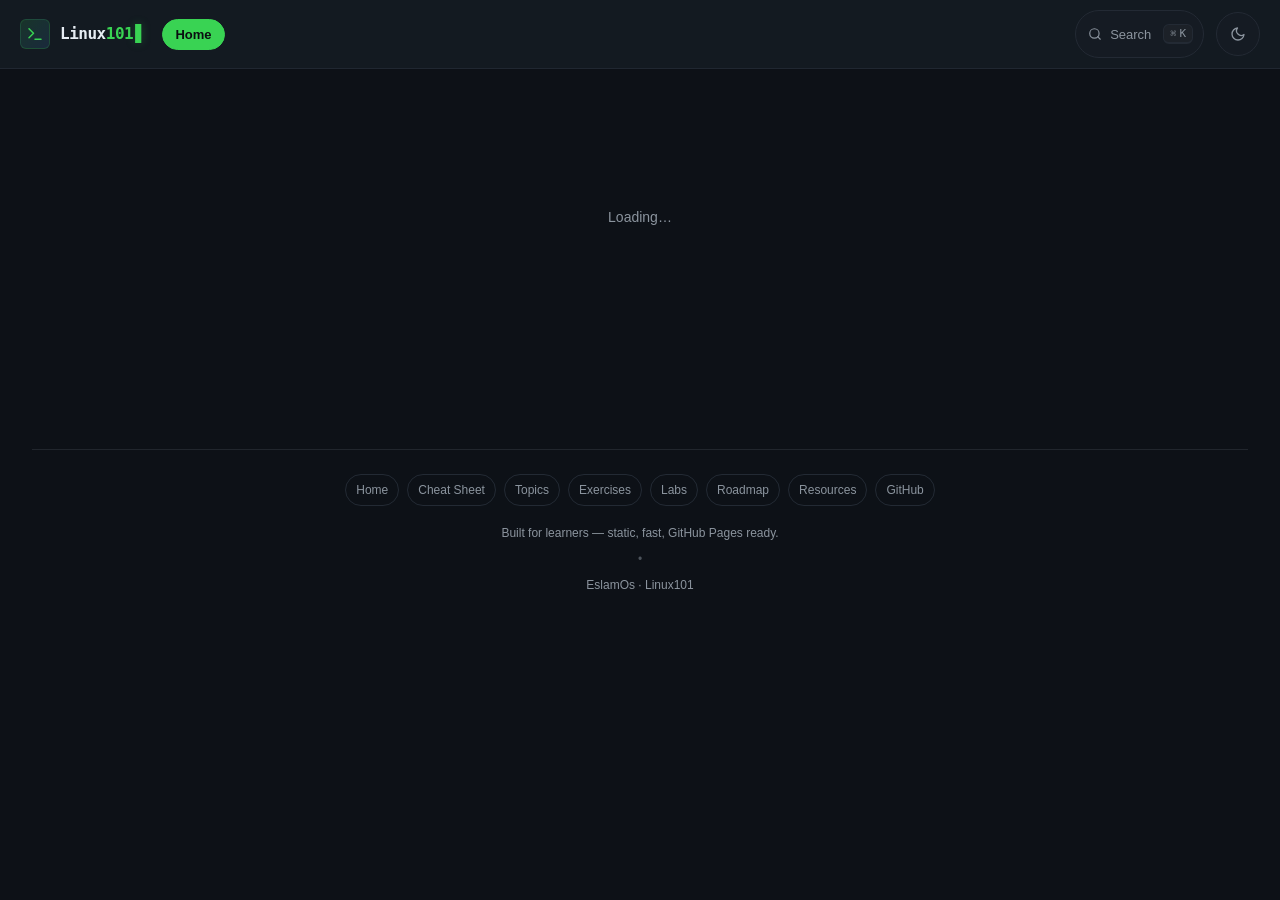
==== commit 3b05c280: "fix(nav): centralize routing + 404 + canonical map + deep links - Add NAVIGATION + routes helpers (o" ====
--- a/index.html
+++ b/index.html
@@ -21,8 +21,8 @@
 <link rel="preconnect" href="https://fonts.googleapis.com">
 <link rel="preconnect" href="https://fonts.gstatic.com" crossorigin>
 <link rel="stylesheet" href="https://fonts.googleapis.com/css2?family=Inter:wght@400;500;600;700;800&family=JetBrains+Mono:wght@400;500;700&family=Noto+Sans+Arabic:wght@400;500&display=swap">
-<link rel="preload" href="assets/js/data-lite.js?v=32" as="script">
-<link rel="stylesheet" href="assets/css/styles.css?v=32">
+<link rel="preload" href="assets/js/data-lite.js?v=35" as="script">
+<link rel="stylesheet" href="assets/css/styles.css?v=35">
 </head>
 <body>
 <a class="skip-link" href="#content">Skip to content</a>
@@ -96,6 +96,16 @@
         <div id="content" tabindex="-1"></div>
       </main>
       <footer class="site-footer">
+        <nav class="footer-nav" aria-label="Footer">
+          <button data-action="go-home">Home</button>
+          <button data-action="set-view" data-tab="linux101" data-view="cheatsheet">Cheat Sheet</button>
+          <button data-action="set-view" data-tab="content" data-view="library">Topics</button>
+          <button data-action="set-view" data-tab="linux101" data-view="exercises">Exercises</button>
+          <button data-action="set-view" data-tab="course" data-view="day1-lab">Labs</button>
+          <button data-action="set-view" data-tab="course" data-view="roadmap">Roadmap</button>
+          <button data-action="set-view" data-tab="linux101" data-view="resources">Resources</button>
+          <a href="https://github.com/EslamNabawy/linux101" target="_blank" rel="noopener">GitHub</a>
+        </nav>
         <span>Built for learners — static, fast, GitHub Pages ready.</span>
         <span class="site-footer-dot">•</span>
         <span>EslamOs · Linux101</span>
@@ -104,7 +114,7 @@
   </div>
 </div>
 
-<script src="assets/js/data-lite.js?v=32" defer></script>
-<script src="assets/js/app.js?v=32" defer></script>
+<script src="assets/js/data-lite.js?v=35" defer></script>
+<script src="assets/js/app.js?v=35" defer></script>
 </body>
 </html>
--- a/assets/css/styles.css
+++ b/assets/css/styles.css
@@ -2749,6 +2749,31 @@
 .home-foot{ text-align:center; margin:18px 0 8px; }
 @media(max-width:480px){ .home-hero{ padding:18px 8px 12px; } .home-section{ padding:14px; margin:14px auto; } }
 
+/* ===== Icon system — single family, consistent stroke ===== */
+.icon{ display:inline-flex; align-items:center; justify-content:center; flex-shrink:0; color:currentColor; }
+.icon svg{ width:100%; height:100%; display:block; }
+.icon-xs{ width:14px; height:14px; } .icon-sm{ width:16px; height:16px; } .icon-md{ width:20px; height:20px; }
+.icon-lg{ width:28px; height:28px; } .icon-xl{ width:36px; height:36px; }
+.icon-muted{ color:var(--text-dim); } .icon-accent{ color:var(--accent); }
+.card-icon{ width:36px; height:36px; display:grid; place-items:center; border-radius:10px; background:var(--accent-dim); border:1px solid color-mix(in srgb, var(--accent) 16%, transparent); color:var(--accent); flex-shrink:0; }
+.card-icon svg{ width:18px; height:18px; }
+/* illustration system */
+.illustration{ display:block; width:100%; height:auto; }
+.illustration-sm{ max-width:180px; } .illustration-md{ max-width:320px; } .illustration-lg{ max-width:520px; }
+.hero-visual{ width:100%; max-width:520px; margin:0 auto; opacity:.95; }
+.hero-visual svg{ width:100%; height:auto; }
+.section-visual{ display:flex; align-items:center; gap:10px; }
+.empty-state-visual{ display:grid; place-items:center; padding:24px 0 8px; color:var(--text-dim); }
+.empty-state-visual svg{ width:96px; height:96px; opacity:.9; }
+.decor-bg{ position:relative; overflow:hidden; }
+.decor-bg::before{ content:""; position:absolute; inset:0; background:
+  radial-gradient(circle at 20% 20%, color-mix(in srgb, var(--accent) 7%, transparent) 0 1px, transparent 1px),
+  radial-gradient(circle at 80% 60%, color-mix(in srgb, var(--accent-alt) 5%, transparent) 0 1px, transparent 1px);
+  background-size: 28px 28px, 36px 36px; opacity:.6; pointer-events:none; mask-image: linear-gradient(to bottom, transparent, black 20%, black 80%, transparent); }
+/* theme-aware illustration vars */
+:root{ --illustration-primary: var(--text); --illustration-secondary: var(--text-muted); --illustration-muted: var(--text-dim); --illustration-accent: var(--accent); }
+@media (prefers-reduced-motion: reduce){ .hero-visual, .card-icon, .empty-state-visual{ animation:none !important; } }
+
 /* ===================================================================
    Command Bank 9999% — Premium Hero, Filters, Cards, Drawer
    =================================================================== */
@@ -3178,3 +3203,20 @@
   .cl-pn{ flex-direction:column; }
   .cl-pn-spacer{ display:none; }
 }
+.footer-nav{ display:flex; gap:8px; flex-wrap:wrap; justify-content:center; margin-bottom:10px; }
+.footer-nav button, .footer-nav a{ background:none; border:1px solid var(--border); border-radius:999px; padding:6px 10px; font-size:12px; color:var(--text-muted); cursor:pointer; text-decoration:none; font-family:var(--font-sans); }
+.footer-nav button:hover, .footer-nav a:hover{ border-color:var(--accent); color:var(--accent); background:var(--accent-dim); }
+.site-footer{ flex-direction:column; }
+/* Roadmap path visual — technical progression */
+.roadmap-path{ display:flex; align-items:center; gap:0; padding:12px 8px 16px; overflow-x:auto; scrollbar-width:thin; }
+.roadmap-line{ display:none; }
+.roadmap-node{ display:flex; flex-direction:column; align-items:center; gap:6px; min-width:72px; }
+.roadmap-dot{ width:36px; height:36px; display:grid; place-items:center; border-radius:50%; border:2px solid var(--border); background:var(--bg-secondary); color:var(--text-dim); }
+.roadmap-dot svg{ width:18px; height:18px; }
+.roadmap-node.is-ready .roadmap-dot{ border-color:var(--accent); background:var(--accent-dim); color:var(--accent); box-shadow:0 0 0 4px color-mix(in srgb, var(--accent) 12%, transparent); }
+.roadmap-node-label{ font-size:11px; font-weight:700; letter-spacing:.04em; text-transform:uppercase; color:var(--text-dim); }
+.roadmap-connector{ flex:1; height:2px; min-width:24px; background:var(--border); margin:0 4px; position:relative; top:-12px; }
+.roadmap-connector.is-done{ background:var(--accent); opacity:.6; }
+.roadmap-card-head{ display:flex; align-items:center; gap:10px; margin-bottom:8px; }
+.roadmap-status{ margin-left:auto; font-size:14px; color:var(--accent); }
+@media (max-width:640px){ .hero-visual{ display:none; } .roadmap-path{ gap:4px; } .roadmap-node{ min-width:56px; } }
